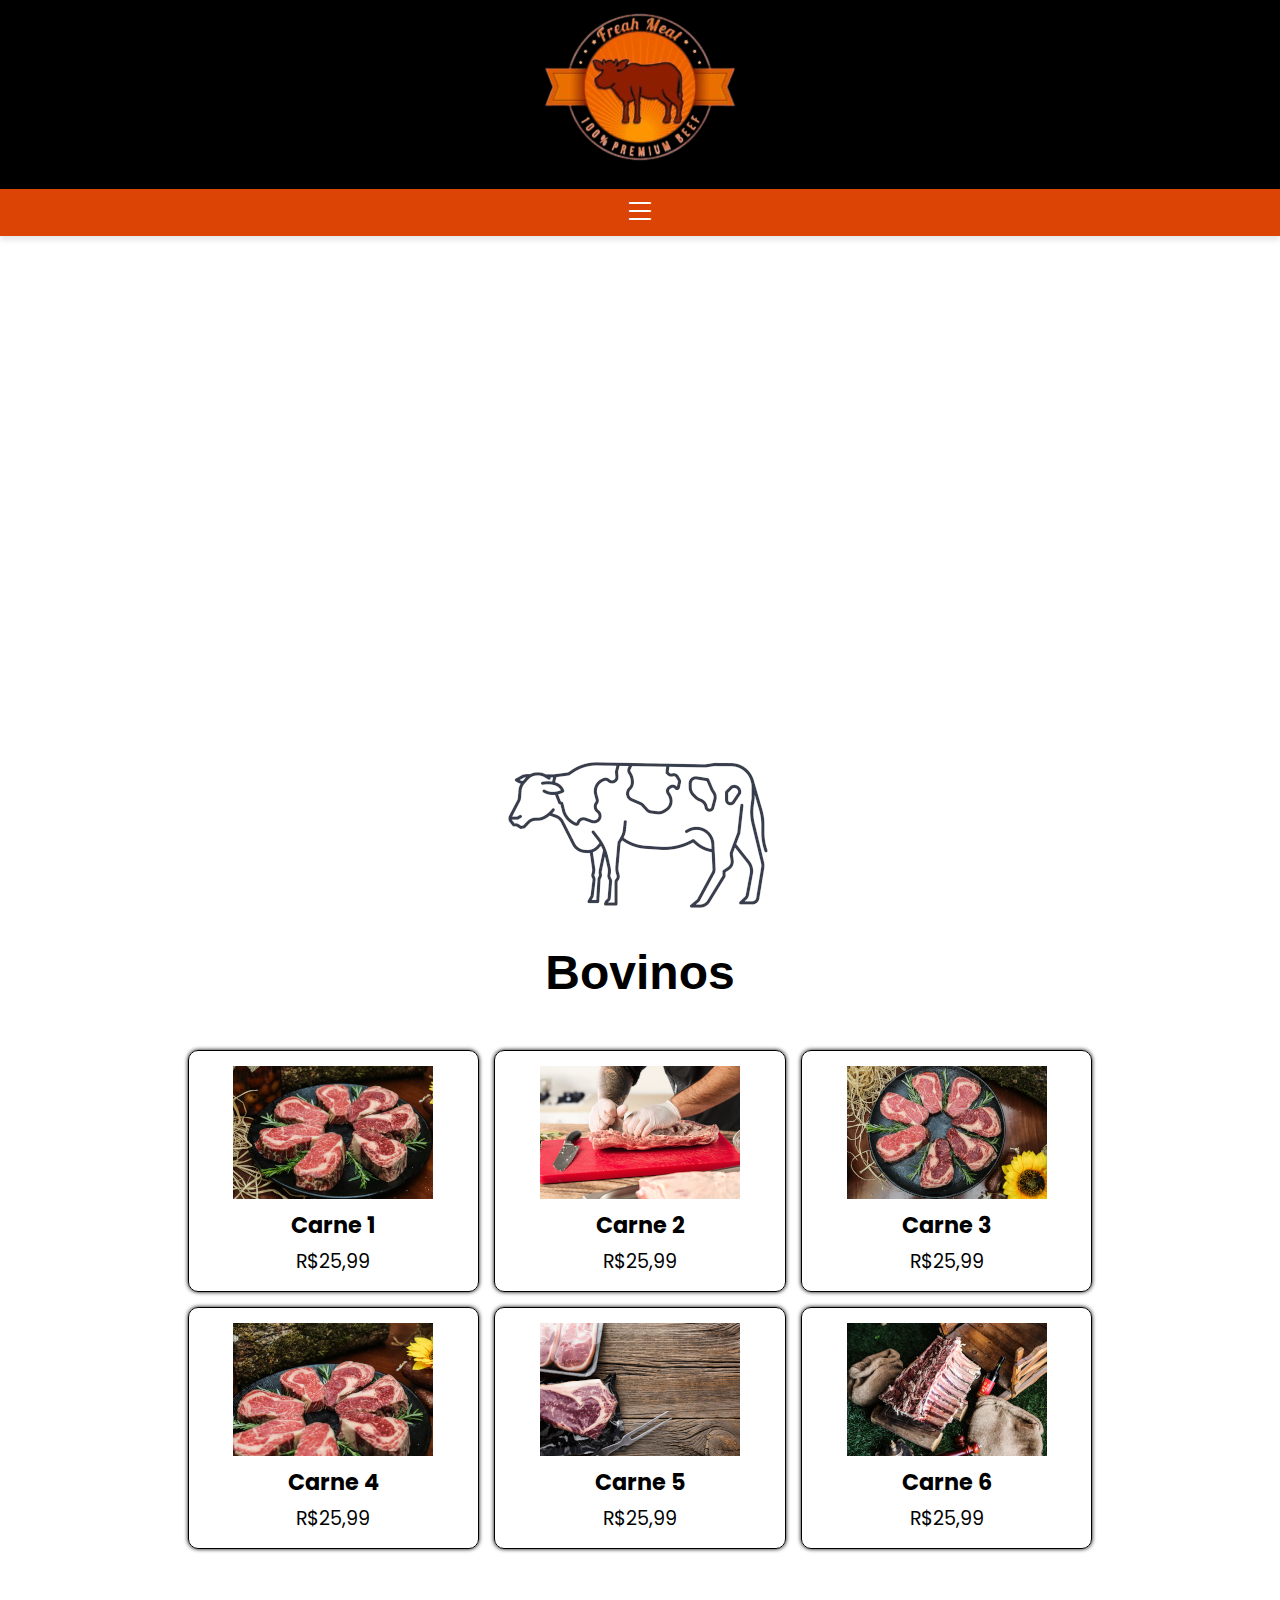
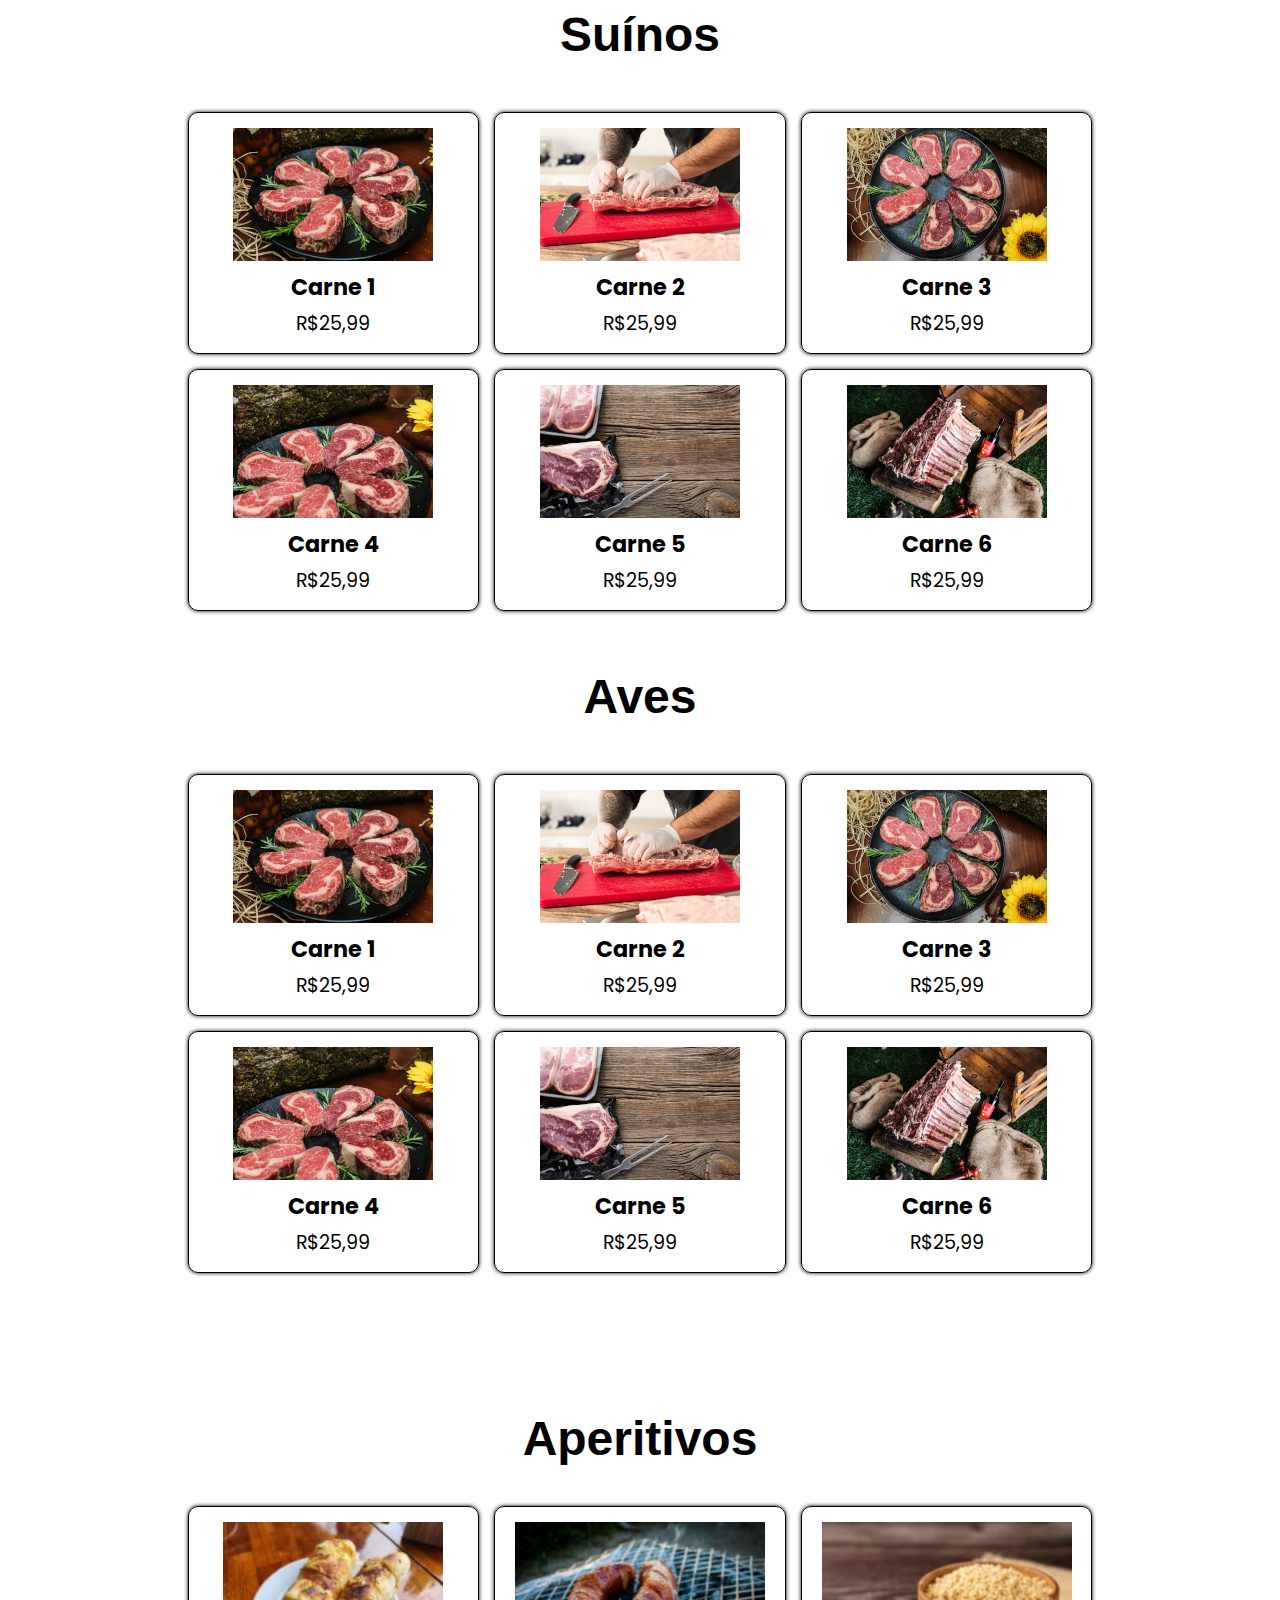
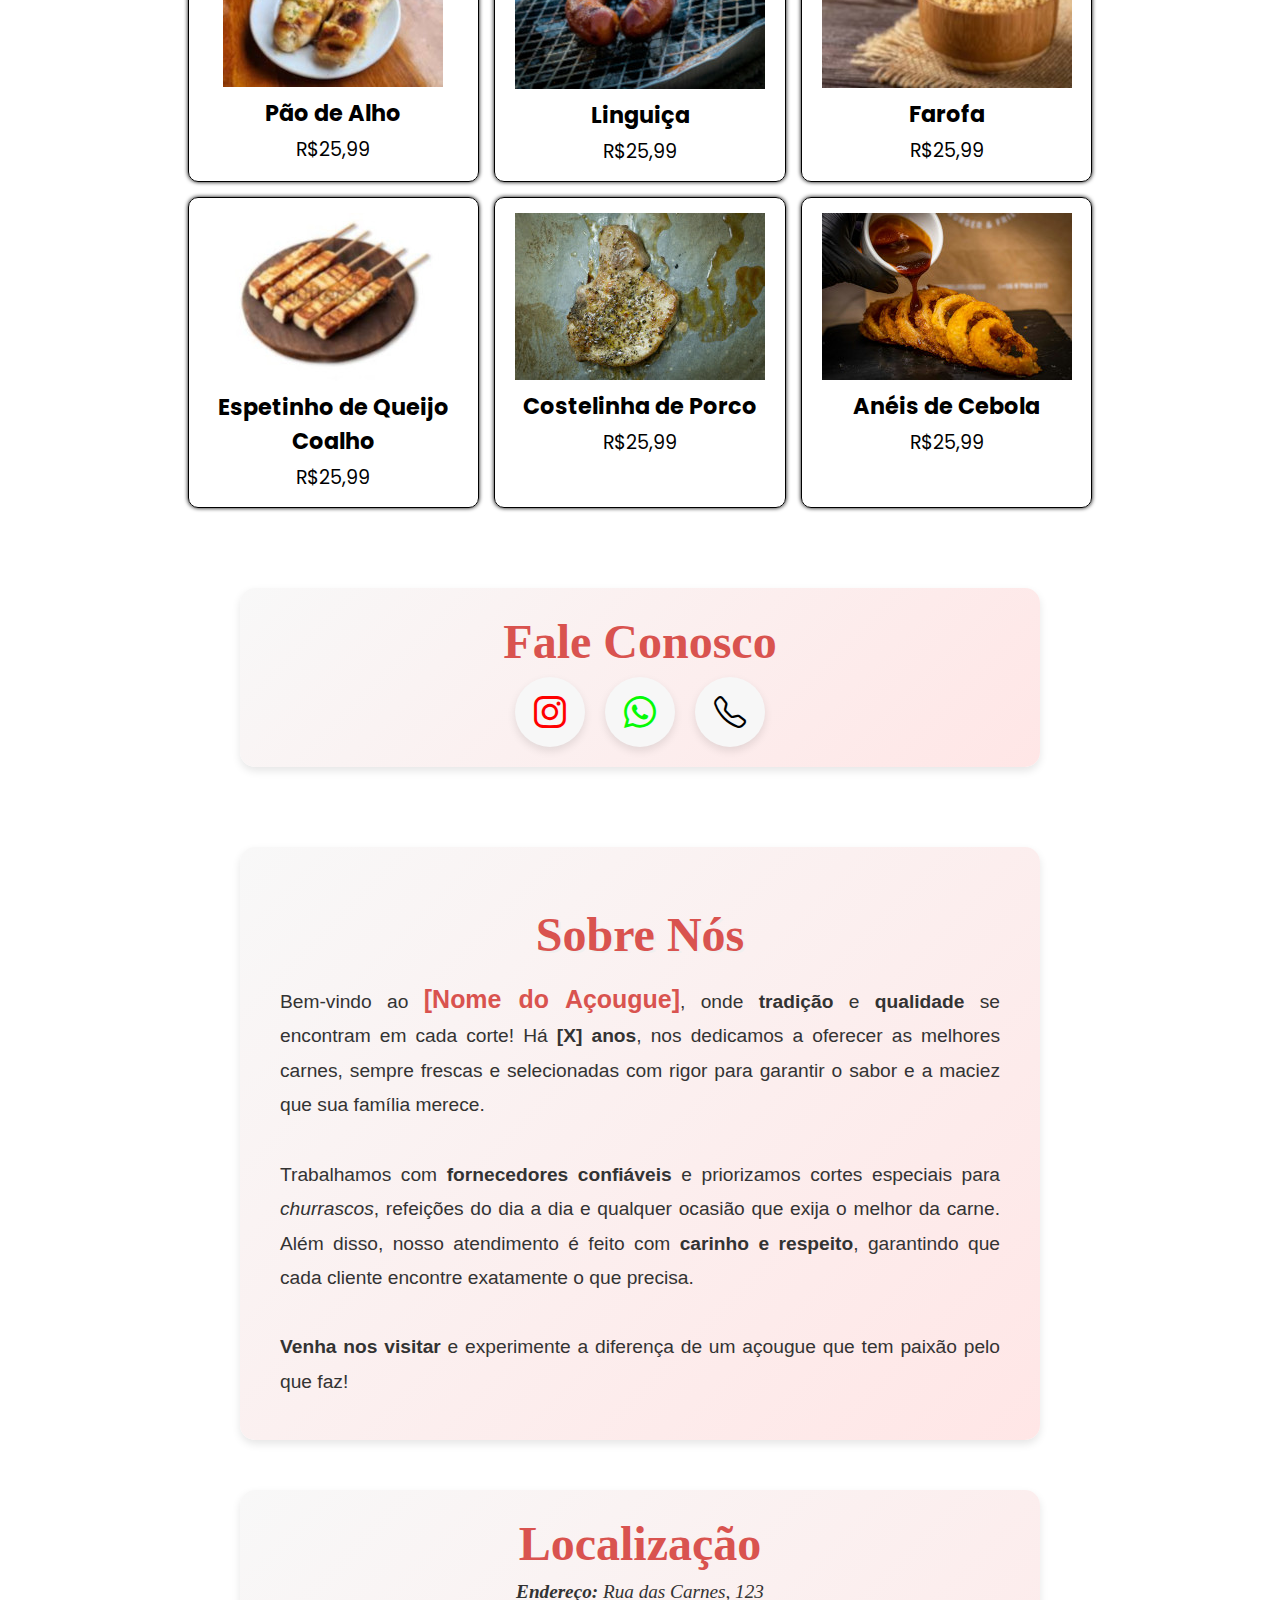
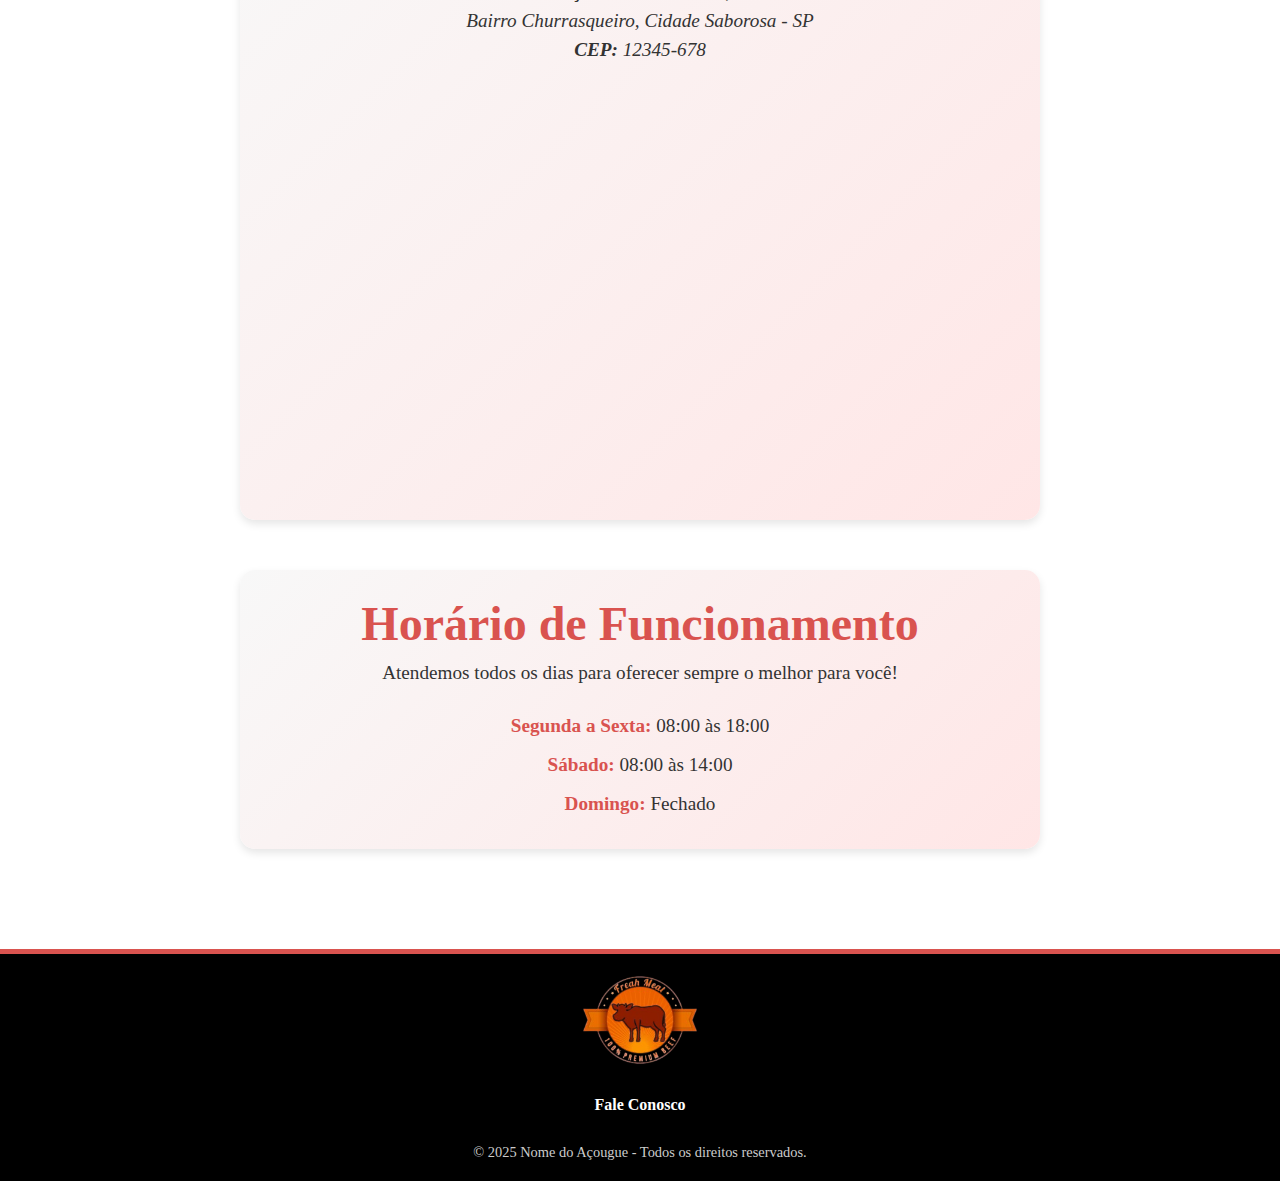
==== index.html @ ed22a114 "site feito" ====
<!DOCTYPE html>
<html lang="pt-br">
<head>
    <meta charset="UTF-8">
    <meta name="viewport" content="width=device-width, initial-scale=1.0">
    <title>Açougue</title>
    <link rel="stylesheet" href="pag-principal.css">
    <script src="script.js"></script>
    <link rel="stylesheet" href="https://cdn.jsdelivr.net/npm/bootstrap-icons@1.11.3/font/bootstrap-icons.min.css">
    <link rel="preconnect" href="https://fonts.googleapis.com">
    <link rel="preconnect" href="https://fonts.gstatic.com" crossorigin>
    <link href="https://fonts.googleapis.com/css2?family=Poppins:ital,wght@0,100;0,200;0,300;0,400;0,500;0,600;0,700;0,800;0,900;1,100;1,200;1,300;1,400;1,500;1,600;1,700;1,800;1,900&display=swap" rel="stylesheet">
    <link rel="shortcut icon" href="../favicon/favicon-32x32.png" type="image/x-icon">
</head>
<body>

    <header>
        <nav>
            <div class="parte-de-cima">
                <img src="img-logo/img-logo-p.png" alt="">
            </div>

            <div class="parte-de-baixo">
                <i id="botao-menu" class="bi bi-list" onclick="clicar()"></i>
            <menu id="itens">
                <ul>
                    <li><a href="#carnes">Carnes de Todos os Tipos</a></li>
                    <li><a href="#aperitivos">Aperitivos</a></li>
                    <li><a href="#contatos">Contatos</a></li>
                    <li><a href="#sobre-nos">Sobre Nós</a></li>
                    <li><a href="#loc">Localização</a></li>
                    <li><a href="#horario">Horário de Funcionamento</a></li>                    
                </ul>
            </menu>
            </div>
        </nav>
    </header>

    <section id="apresentacao"></section>

    <section id="carnes">

        <p>
            <img src="pag-principal/img-carne-bovina-removebg-preview.png" alt="">
            <h1>Bovinos</h1>
             
        </p>

        <main class="cards">

            <section class="card">
                <img src="pag-principal/img-carnes-bovinas/carne-1.jpg" alt="">
                <h3>Carne 1</h3>
                <span>R$25,99</span>
            </section>

            <section class="card">
                <img src="pag-principal/img-carnes-bovinas/carne-2.jpg" alt="">
                <h3> Carne 2</h3>
                <span>R$25,99</span>
            </section>

            <section class="card">
                <img src="pag-principal/img-carnes-bovinas/carne-3.jpg" alt="">
                <h3> Carne 3</h3>
                <span>R$25,99</span>
            </section>

            <section class="card">
                <img src="pag-principal/img-carnes-bovinas/carne-4.jpg" alt="">
                <h3> Carne 4</h3>
                <span>R$25,99</span>
            </section>

            <section class="card">
                <img src="pag-principal/img-carnes-bovinas/carne-5.jpg" alt="">
                <h3> Carne 5</h3>
                <span>R$25,99</span>
            </section>

            <section class="card">
                <img src="pag-principal/img-carnes-bovinas/carne-6.jpg" alt="">
                <h3> Carne 6</h3>
                <span>R$25,99</span>
            </section>

        </main>

        <p>
            <img src="img-carne-suina-removebg-preview.png" alt="">
            <h1>Suínos</h1>
        </p>

        <main class="cards">

            <section class="card">
                <img src="pag-principal/img-carnes-bovinas/carne-1.jpg" alt="">
                <h3>Carne 1</h3>
                <span>R$25,99</span>
            </section>

            <section class="card">
                <img src="pag-principal/img-carnes-bovinas/carne-2.jpg" alt="">
                <h3> Carne 2</h3>
                <span>R$25,99</span>
            </section>

            <section class="card">
                <img src="pag-principal/img-carnes-bovinas/carne-3.jpg" alt="">
                <h3> Carne 3</h3>
                <span>R$25,99</span>
            </section>

            <section class="card">
                <img src="pag-principal/img-carnes-bovinas/carne-4.jpg" alt="">
                <h3> Carne 4</h3>
                <span>R$25,99</span>
            </section>

            <section class="card">
                <img src="pag-principal/img-carnes-bovinas/carne-5.jpg" alt="">
                <h3> Carne 5</h3>
                <span>R$25,99</span>
            </section>

            <section class="card">
                <img src="pag-principal/img-carnes-bovinas/carne-6.jpg" alt="">
                <h3> Carne 6</h3>
                <span>R$25,99</span>
            </section>

        </main>

        <p>
            <img src="img-carnes-aves-removebg-preview.png" alt="">
            <h1>Aves</h1>
        </p>

        <main class="cards">

            <section class="card">
                <img src="pag-principal/img-carnes-bovinas/carne-1.jpg" alt="">
                <h3>Carne 1</h3>
                <span>R$25,99</span>
            </section>

            <section class="card">
                <img src="pag-principal/img-carnes-bovinas/carne-2.jpg" alt="">
                <h3> Carne 2</h3>
                <span>R$25,99</span>
            </section>

            <section class="card">
                <img src="pag-principal/img-carnes-bovinas/carne-3.jpg" alt="">
                <h3> Carne 3</h3>
                <span>R$25,99</span>
            </section>

            <section class="card">
                <img src="pag-principal/img-carnes-bovinas/carne-4.jpg" alt="">
                <h3> Carne 4</h3>
                <span>R$25,99</span>
            </section>

            <section class="card">
                <img src="pag-principal/img-carnes-bovinas/carne-5.jpg" alt="">
                <h3> Carne 5</h3>
                <span>R$25,99</span>
            </section>

            <section class="card">
                <img src="pag-principal/img-carnes-bovinas/carne-6.jpg" alt="">
                <h3> Carne 6</h3>
                <span>R$25,99</span>
            </section>

        </main>

    </section>

    <section id="aperitivos">

        <p>
            <img src="img-aperitivos/img-churrasqueira-removebg-preview.png" alt="">
            <h1>Aperitivos</h1>
             
        </p>

        <main class="cards">

            <section class="card">
                <img src="pag-principal/img-aperitivos/pao-de-alho.jpg" alt="">
                <h3>Pão de Alho</h3>
                <span>R$25,99</span>
            </section>

            <section class="card">
                <img src="pag-principal/img-aperitivos/linguica.jpg" alt="">
                <h3>Linguiça</h3>
                <span>R$25,99</span>
            </section>

            <section class="card">
                <img src="pag-principal/img-aperitivos/farofa.jpg" alt="">
                <h3>Farofa</h3>
                <span>R$25,99</span>
            </section>

            <section class="card">
                <img src="pag-principal/img-aperitivos/espetinho-queijo-coalho.jpg" alt="">
                <h3>Espetinho de Queijo Coalho</h3>
                <span>R$25,99</span>
            </section>

            <section class="card">
                <img src="pag-principal/img-aperitivos/costelinha.jpg" alt="">
                <h3>Costelinha de Porco</h3>
                <span>R$25,99</span>
            </section>

            <section class="card">
                <img src="pag-principal/img-aperitivos/aneis-cebola.jpg" alt="">
                <h3>Anéis de Cebola</h3>
                <span>R$25,99</span>
            </section>

        </main>

    </section>

    <section id="contatos">

        <h1>Fale Conosco</h1>

        <ul>

            <a href="https://www.instagram.com/lippi.tech/" target="_blank" rel="external">
                <li style="color: red;">
                    <span class="icone"><i class="bi bi-instagram"></i></span>
                </li>
            </a>

            <a href="https://wa.me/5511948266529" target="_blank" rel="external">
                <li style="color: rgb(5, 250, 5);">
                   <span class="icone"><i class="bi bi-whatsapp"></i></span>
                </li>
            </a>

            <a href="tel:+5511948266529">
                <li style="color: black;">
                   <span class="icone"><i class="bi bi-telephone"></i></span>
                </li>
            </a>
        </ul>
    </section>

    <section id="sobre-nos">

        <h1>Sobre Nós</h1>
        <p>
            Bem-vindo ao <span class="destaque">[Nome do Açougue]</span>, onde <strong>tradição</strong> e <strong>qualidade</strong> se encontram em cada corte! Há <strong>[X] anos</strong>, nos dedicamos a oferecer as melhores carnes, sempre frescas e selecionadas com rigor para garantir o sabor e a maciez que sua família merece. <br><br>
    
            Trabalhamos com <strong>fornecedores confiáveis</strong> e priorizamos cortes especiais para <em>churrascos</em>, refeições do dia a dia e qualquer ocasião que exija o melhor da carne. Além disso, nosso atendimento é feito com <strong>carinho e respeito</strong>, garantindo que cada cliente encontre exatamente o que precisa. <br><br>
            
            <strong>Venha nos visitar</strong> e experimente a diferença de um açougue que tem paixão pelo que faz!
        </p>

    </section>

    <section id="loc">
        <h1>Localização</h1>
    <address>
        <strong>Endereço:</strong> Rua das Carnes, 123<br>
        Bairro Churrasqueiro, Cidade Saborosa - SP<br>
        <strong>CEP:</strong> 12345-678
    </address>
    <iframe 
        src="https://www.google.com/maps/embed?pb=!1m18!1m12!1m3!1d3153.8354345094993!2d-122.42155512381767!3d37.77854331531856!2m3!1f0!2f0!3f0!3m2!1i1024!2i768!4f13.1!3m3!1m2!1s0x80858064ef0e7d7b%3A0x3a0d31729f8d5cd0!2sExample+Location!5e0!3m2!1sen!2sbr!4v1618883942332!5m2!1sen!2sbr" 
        width="600" 
        height="450" 
        style="border:0;" 
        allowfullscreen="" 
        loading="lazy">
    </iframe>
    </section>

    <section id="horario">
            <h1>Horário de Funcionamento</h1>
            <p>Atendemos todos os dias para oferecer sempre o melhor para você!</p>
            <ul>
                <li><strong>Segunda a Sexta:</strong> 08:00 às 18:00</li>
                <li><strong>Sábado:</strong> 08:00 às 14:00</li>
                <li><strong>Domingo:</strong> Fechado</li>
            </ul>
    </section> 

    <footer id="footer">
        <div class="footer-container">
            <img src="img-logo/img-logo-p.png" alt="Logo do Açougue" class="footer-logo">
            <ul class="footer-menu">
                <li><a href="https://wa.me/5511948266529" target="_blank" rel="external">Fale Conosco</a></li>
            </ul>
            <p>&copy; 2025 Nome do Açougue - Todos os direitos reservados.</p>
        </div>
    </footer>


</body>
</html>
---- pag-principal.css ----
@charset "UTF-8";

* {
    margin: 0px;
    padding: 0px;
    box-sizing: border-box;
}

html {
    scroll-behavior: smooth;
    scroll-padding-top: 40px;
}

header {
    background-color: black;
    box-shadow: 0 4px 6px rgba(0, 0, 0, 0.1);
}

header > nav > .parte-de-cima {
    display: flex;
}

header img {
    margin: 0 auto;
    padding: 10px;
}

#botao-menu {
    margin-top: 15px;
    padding: 5px;
    font-size: 2em;
    background-color: #DC4405;
    color: white;
    display: block;
    text-align: center;
    cursor: pointer;
    transition: background-color 0.3s ease-in-out;
}

#botao-menu:hover {
    background-color: rgb(88, 88, 88);
}

menu {
    opacity: 0;
    max-height: 0;
    overflow: hidden;
    transition: opacity 0.5s ease, max-height 0.5s ease;
}

menu.active {
    opacity: 1;
    max-height: 500px;
}

menu > ul {
    list-style-type: none;
}

menu > ul > li {
    display: block;
    padding: 10px;
    text-align: center;
    text-decoration: none;
    font-weight: bolder;
    font-family: Arial, Helvetica, sans-serif;
    font-size: 1.4em;
    background-color: #F0ECEB;
    border-top: 2px solid rgb(98, 97, 97);
    transition: transform 0.3s ease-in-out;
}

menu > ul > li > a {
    text-decoration: none;
    color: #383B49;
}

menu > ul > li:hover {
    color: red;
    transform: scale(1.1);
}

#apresentacao {
    width: 100%;
    height: 300px;
    background-position: top center;
    background-repeat: no-repeat;
    background-size: cover;
    background-attachment: fixed;
}

#apresentacao:nth-of-type(1) {
    background-image: url(pag-principal/img-apresentacao.jpg);
    height: 500px;
}

#carnes {
    display: grid;
}

#carnes p {
    margin: 20px auto;
}

#carnes h1 {
    text-align: center;
    font-size: 3em;
    font-family: Georgia, sans-serif;
    margin-bottom: 10px;
}

main.cards {
    display: flex;
    flex-wrap: wrap;
    justify-content: center;
    gap: 15px; /* Espaçamento entre os cards */
}

main.cards > .card {
    border: 1px solid black;
    padding: 15px;
    border-radius: 10px;
    box-shadow: 0px 0px 4px black;
    flex-direction: column;
    text-align: center;
    width: 100%; /* Padrão: Um abaixo do outro */
    max-width: 300px; /* Define um tamanho máximo para os cards */
}

main.cards > .card > h3 {
    font-size: 1.4em;
    margin: 5px 0px;
    font-family: "Poppins", sans-serif;
}

main.cards > .card > span {
    font-size: 1.2em;
    font-family: "Poppins", sans-serif;
}

#aperitivos {
    display: grid;
    margin-top: 80px;
}

#aperitivos p {
    margin: 20px auto;
    
}

#aperitivos h1 {
    text-align: center;
    font-size: 3em;
    font-family: Georgia, sans-serif;
}

#contatos {
    display: grid;
    margin: 80px auto;
    padding: 20px;
    max-width: 800px;
    background: linear-gradient(135deg, #f8f8f8, #ffe6e6);
    border-radius: 15px;
    box-shadow: 0 4px 8px rgba(0, 0, 0, 0.1);
    font-family: Georgia, serif;
    line-height: 1.8em;
}

#contatos > h1 {
    text-align: center;
    font-size: 3em;
    margin-top: 20px;
    margin-bottom: 20px;
    color: #d9534f; /* Cor do título */
}

#contatos > ul {
    list-style: none;
    padding: 0;
    display: flex;
    justify-content: center;
    gap: 20px;
}

#contatos > ul > a {
    text-decoration: none;
}

#contatos > ul > a > li {
    display: flex;
    align-items: center;
    justify-content: center;
    width: 70px;
    height: 70px;
    background-color: #f7f7f7;
    border-radius: 50%;
    box-shadow: 0 4px 8px rgba(0, 0, 0, 0.1);
    transition: transform 0.3s, background-color 0.3s;
}

#contatos > ul > a > li:hover {
    transform: scale(1.1); /* Aumenta ao passar o mouse */
    background-color: #eee; /* Cor de destaque */
}

#contatos > ul > a > li > .icone {
    font-size: 2em;
    color: inherit; /* Herdar a cor do <li> */
}

#sobre-nos {
    display: grid;
    background: linear-gradient(135deg, #f8f8f8, #ffe6e6);
    padding: 40px;
    border-radius: 15px;
    box-shadow: 0 4px 8px rgba(0, 0, 0, 0.1);
    max-width: 800px;
    margin: 50px auto;
    font-family: Arial, sans-serif;
}

#sobre-nos > h1 {
    text-align: center;
    font-size: 3em;
    font-family: Georgia, serif;
    margin-top: 20px;
    margin-bottom: 20px;
    color: #d9534f;
    text-shadow: 2px 2px #f0f0f0;
}

#sobre-nos > p {
    font-size: 1.2em;
    line-height: 1.8em;
    text-align: justify;
    color: #333;
}

.destaque {
    color: #d9534f;
    font-weight: bold;
    font-size: 1.3em;
}

#loc {
    display: grid;
    margin: 50px auto;
    padding: 20px;
    max-width: 800px;
    background: linear-gradient(135deg, #f8f8f8, #ffe6e6);
    border-radius: 15px;
    box-shadow: 0 4px 8px rgba(0, 0, 0, 0.1);
    font-family: Georgia, serif;
    line-height: 1.8em;
}

#loc > h1 {
    text-align: center;
    font-size: 3em;
    margin-top: 20px;
    margin-bottom: 20px;
    color: #d9534f; /* Mesma cor do título em Sobre Nós */
}

#loc > p, #loc > address {
    text-align: center;
    font-size: 1.2em;
    color: #333;
    margin-bottom: 15px;
}

#loc iframe {
    border-radius: 10px;
    margin-top: 20px;
    width: 100%;
    height: 400px;
    border: none;
}

#horario {
    display: grid;
    margin: 50px auto;
    padding: 20px;
    max-width: 800px;
    background: linear-gradient(135deg, #f8f8f8, #ffe6e6);
    border-radius: 15px;
    box-shadow: 0 4px 8px rgba(0, 0, 0, 0.1);
    font-family: Georgia, serif;
    line-height: 1.8em;
}

#horario > h1 {
    text-align: center;
    font-size: 3em;
    margin-top: 20px;
    margin-bottom: 20px;
    color: #d9534f; /* Mesma cor do título em Sobre Nós */
}

#horario > p {
    text-align: center;
    font-size: 1.2em;
    color: #333;
    margin-bottom: 15px;
}

#horario > ul {
    list-style: none;
    padding: 0;
    font-size: 1.2em;
    color: #333;
    text-align: center;
}

#horario > ul > li {
    margin: 10px 0;
}

#horario > ul > li strong {
    color: #d9534f; /* Destaque para os dias */
}

#footer {
    background-color: #000; /* Fundo preto */
    color: #fff; /* Texto branco */
    padding: 20px 0;
    text-align: center;
    border-top: 5px solid #d9534f; /* Barra superior vermelha */
    width: 100%; /* Ocupa toda a largura da tela */
    position: relative;
    bottom: 0;
    margin-top: 100px;
}

.footer-container {
    max-width: 1200px; /* Limita o conteúdo no centro */
    margin: 0 auto;
    display: flex;
    flex-direction: column;
    align-items: center;
    gap: 20px;
    padding: 0 15px; /* Espaçamento lateral para telas menores */
}

.footer-logo {
    width: 120px; /* Tamanho da logo */
    height: auto;
    margin-bottom: 10px;
}

.footer-menu {
    list-style: none;
    padding: 0;
    display: flex;
    gap: 20px;
    flex-wrap: wrap; /* Permite quebrar para a próxima linha em telas pequenas */
    justify-content: center; /* Centraliza o menu */
}

.footer-menu li {
    display: inline;
}

.footer-menu a {
    color: #fff; /* Texto branco */
    text-decoration: none;
    font-size: 1em;
    font-weight: bold;
    transition: color 0.3s;
}

.footer-menu a:hover {
    color: #d9534f; /* Texto vermelho ao passar o mouse */
}

#footer p {
    font-size: 0.9em;
    color: #ccc; /* Texto cinza claro */
    margin-top: 10px;
}

/* Responsividade para telas menores */
@media (max-width: 768px) {
    .footer-logo {
        width: 100px; /* Reduz o tamanho da logo */
    }

    .footer-menu {
        gap: 15px; /* Menor espaço entre itens */
    }

    .footer-menu a {
        font-size: 0.9em; /* Texto um pouco menor */
    }
}



@media (min-width: 768px) and (max-width: 1024px) {
    main.cards > .card {
        width: calc(50% - 15px); /* 2 por linha */
    }
}

/* Para notebooks e TVs (acima de 1024px) */
@media (min-width: 1025px) {
    main.cards {
        max-width: 920px; /* Limita o tamanho total do contêiner */
        margin: 0 auto; /* Centraliza os cards na tela */
    }

    main.cards > .card {
        width: calc(33.33% - 15px); /* 3 por linha */
    }
}
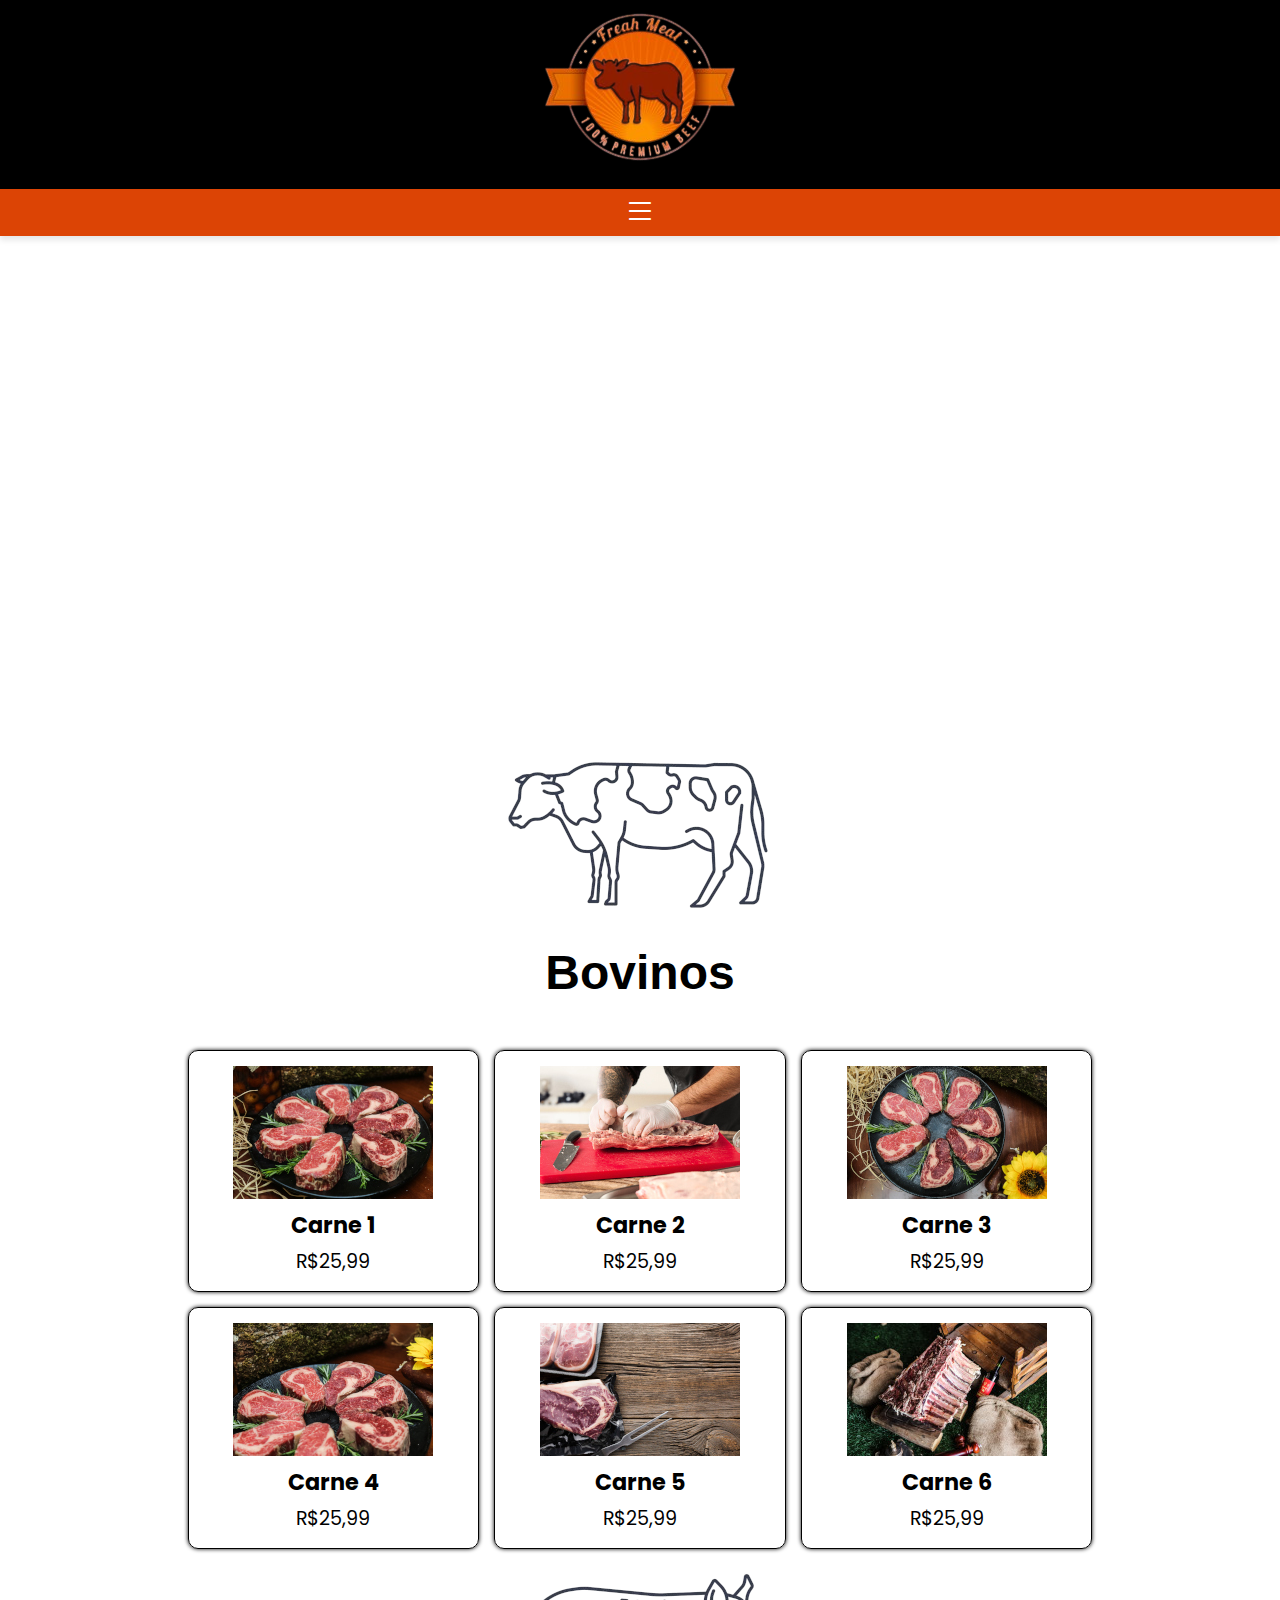
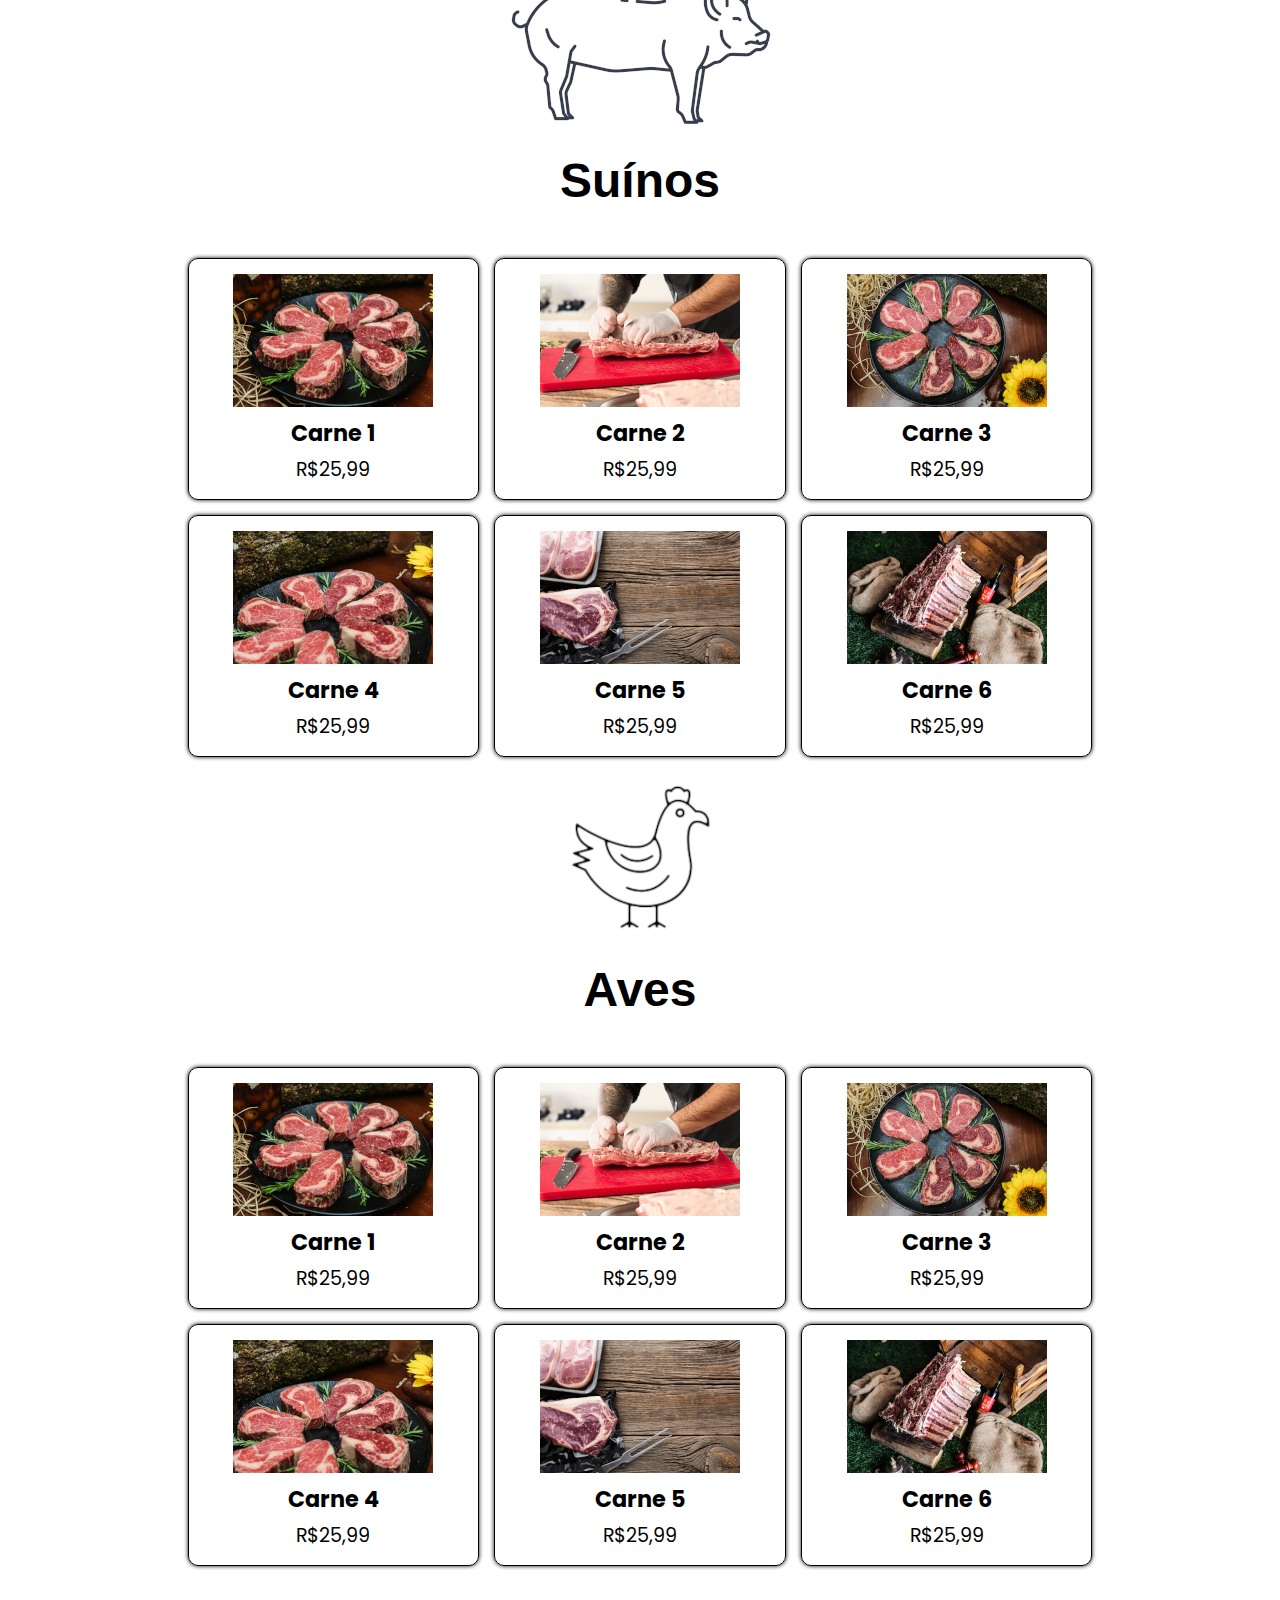
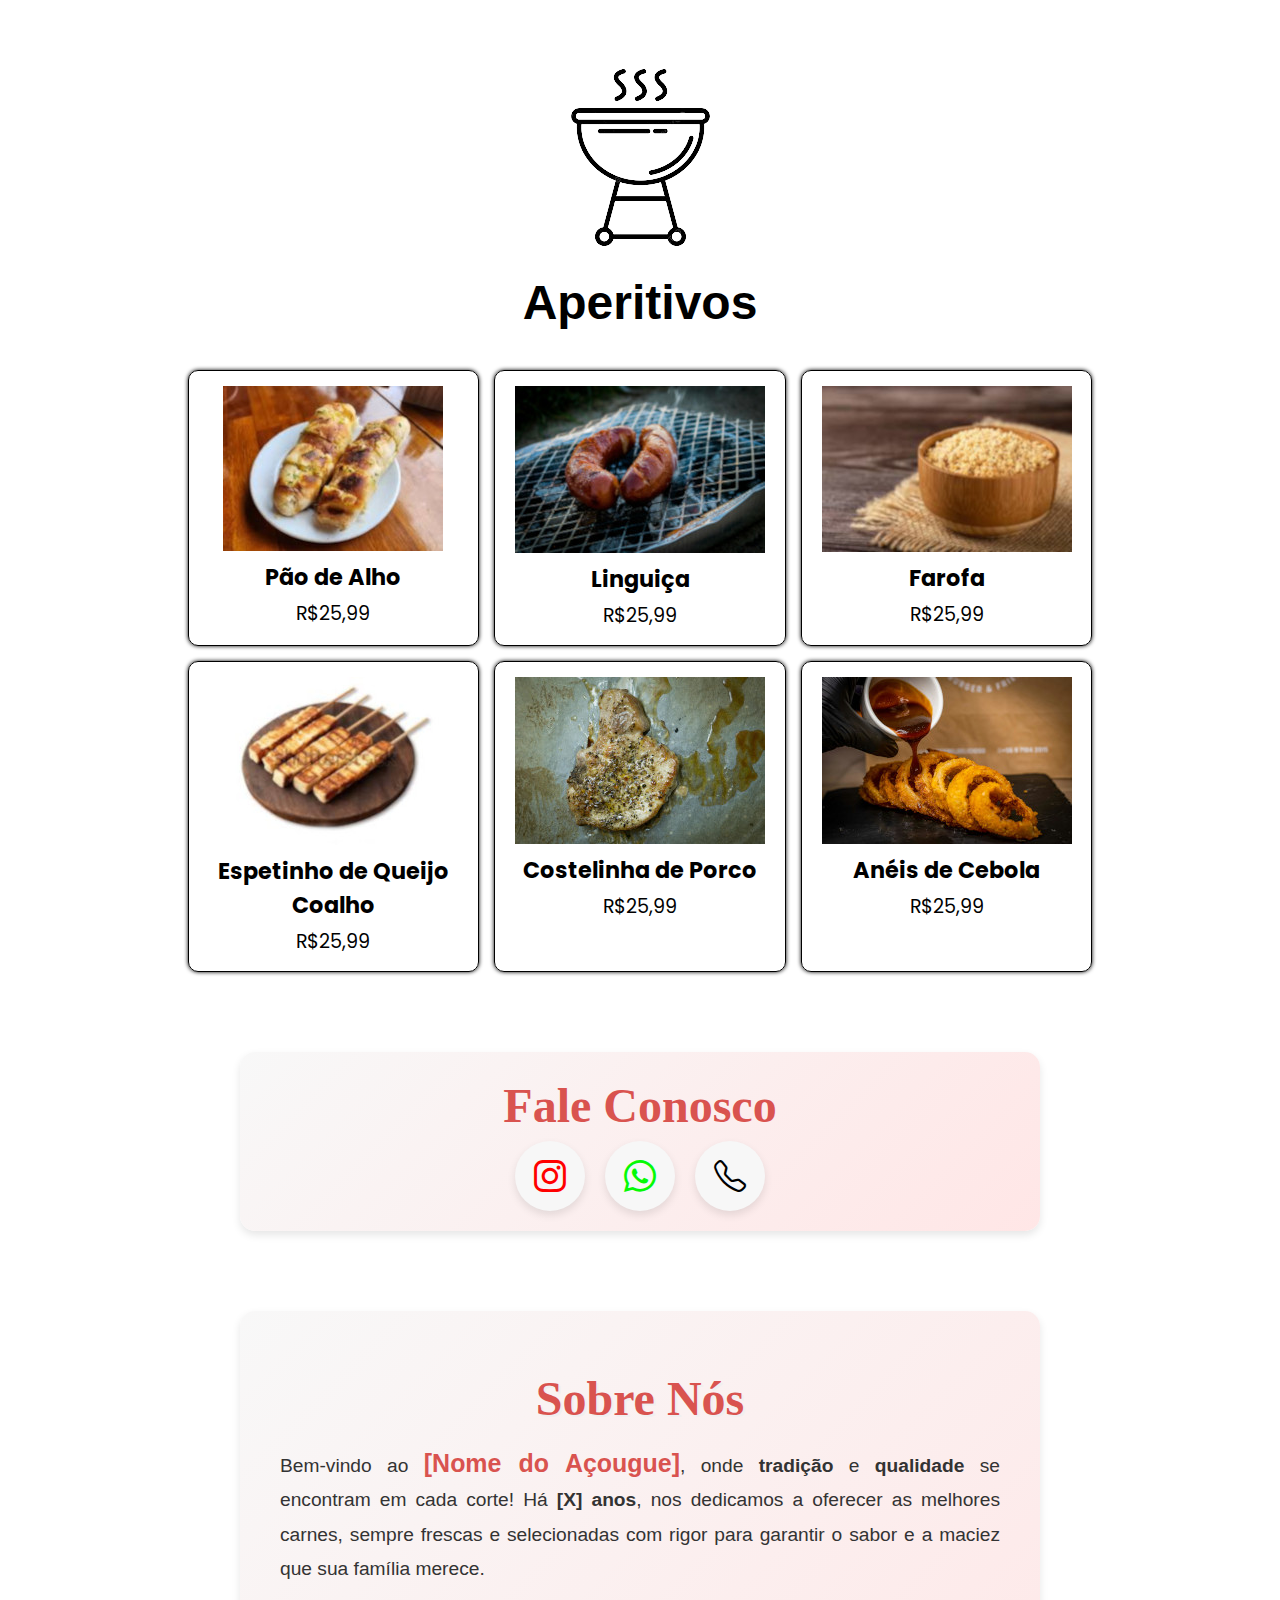
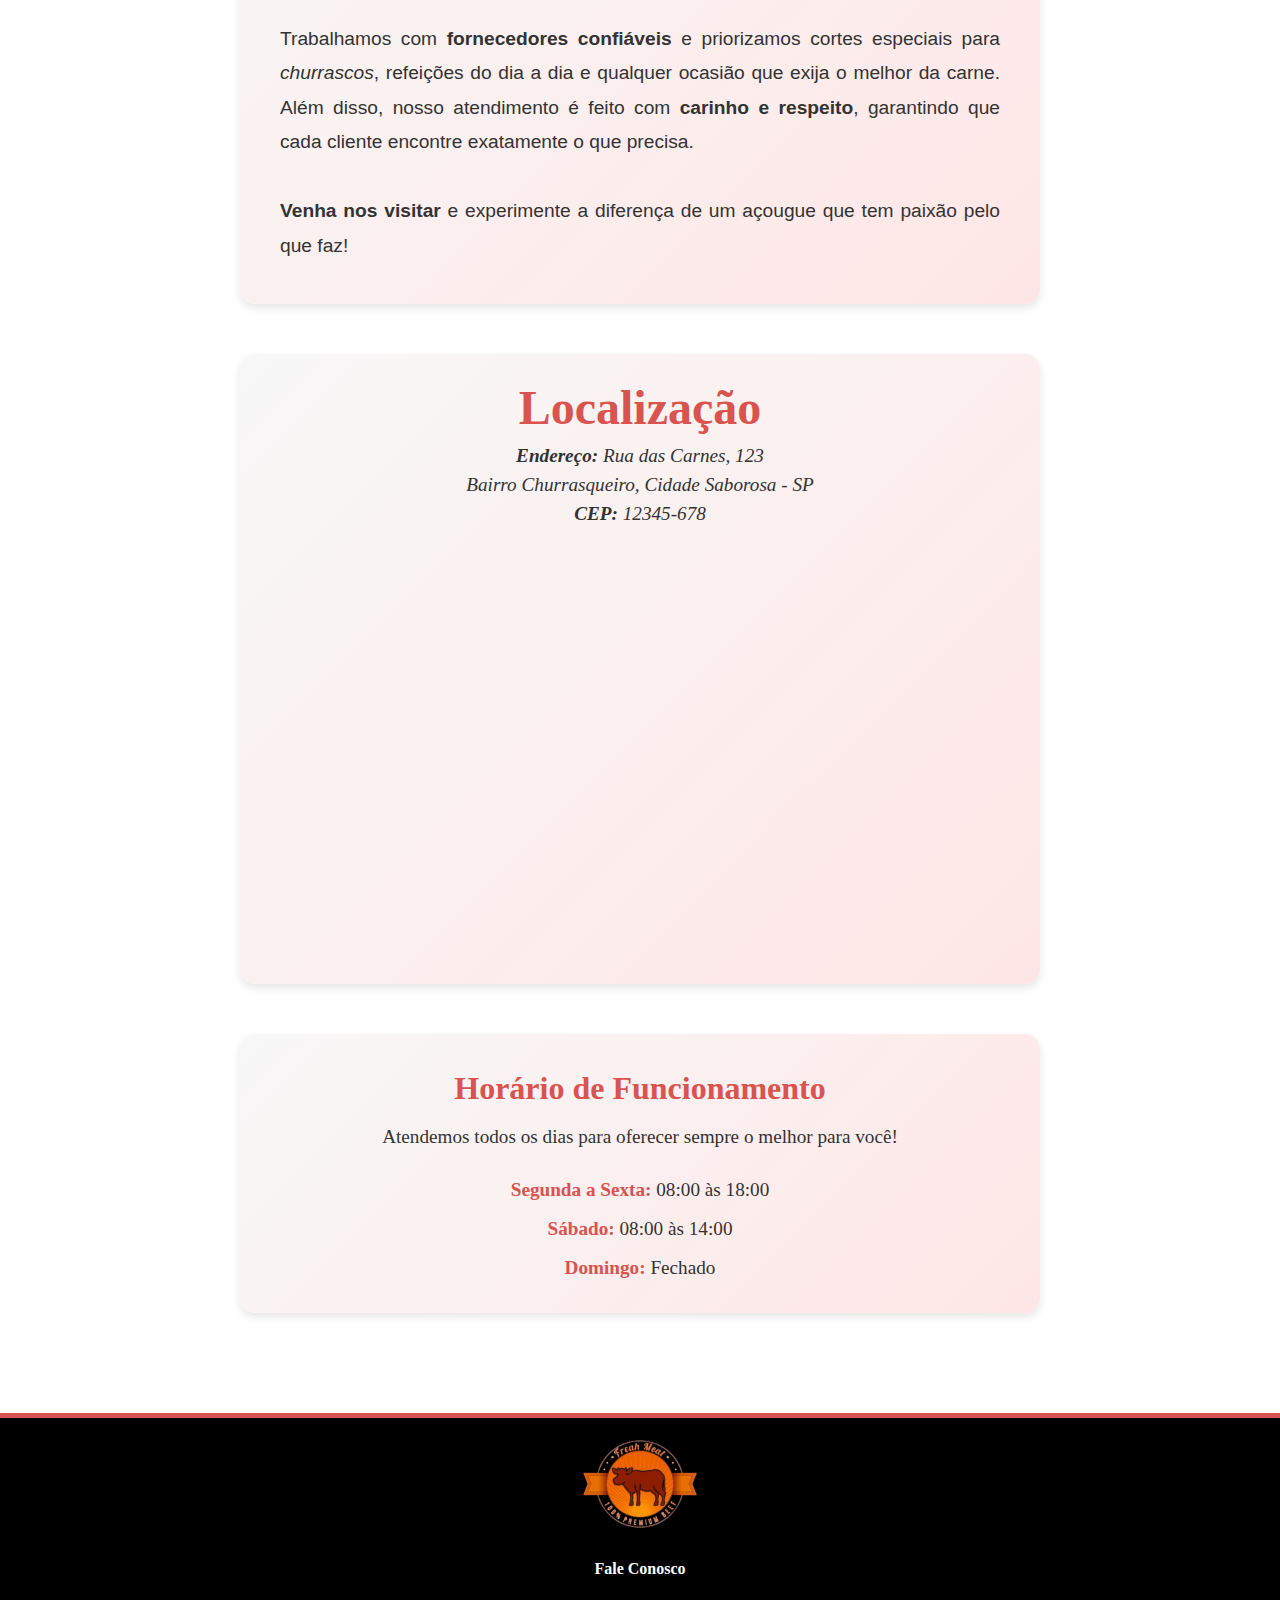
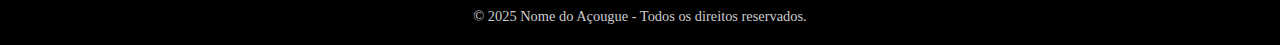
==== commit d4368455: "Update index.html" ====
--- a/index.html
+++ b/index.html
@@ -10,7 +10,7 @@
     <link rel="preconnect" href="https://fonts.googleapis.com">
     <link rel="preconnect" href="https://fonts.gstatic.com" crossorigin>
     <link href="https://fonts.googleapis.com/css2?family=Poppins:ital,wght@0,100;0,200;0,300;0,400;0,500;0,600;0,700;0,800;0,900;1,100;1,200;1,300;1,400;1,500;1,600;1,700;1,800;1,900&display=swap" rel="stylesheet">
-    <link rel="shortcut icon" href="../favicon/favicon-32x32.png" type="image/x-icon">
+    <link rel="shortcut icon" href="favicon/favicon-32x32.png" type="image/x-icon">
 </head>
 <body>
 
@@ -87,7 +87,7 @@
         </main>
 
         <p>
-            <img src="img-carne-suina-removebg-preview.png" alt="">
+            <img src="pag-principal/img-carne-suina-removebg-preview.png" alt="">
             <h1>Suínos</h1>
         </p>
 
@@ -132,7 +132,7 @@
         </main>
 
         <p>
-            <img src="img-carnes-aves-removebg-preview.png" alt="">
+            <img src="pag-principal/img-carnes-aves-removebg-preview.png" alt="">
             <h1>Aves</h1>
         </p>
 
@@ -181,7 +181,7 @@
     <section id="aperitivos">
 
         <p>
-            <img src="img-aperitivos/img-churrasqueira-removebg-preview.png" alt="">
+            <img src="pag-principal/img-aperitivos/img-churrasqueira-removebg-preview.png" alt="">
             <h1>Aperitivos</h1>
              
         </p>
--- a/pag-principal.css
+++ b/pag-principal.css
@@ -81,17 +81,19 @@
 }
 
 #apresentacao {
-    width: 100%;
-    height: 300px;
+    background-image: url(pag-principal/img-apresentacao.jpg);
+    height: 500px;
     background-position: top center;
-    background-repeat: no-repeat;
     background-size: cover;
     background-attachment: fixed;
 }
 
-#apresentacao:nth-of-type(1) {
-    background-image: url(pag-principal/img-apresentacao.jpg);
-    height: 500px;
+@supports (-webkit-touch-callout: none) {
+    #apresentacao {
+        background-position: top center;
+        background-size: cover;
+        background-attachment: scroll;
+    }
 }
 
 #carnes {
@@ -291,7 +293,7 @@
 
 #horario > h1 {
     text-align: center;
-    font-size: 3em;
+    font-size: 2em;
     margin-top: 20px;
     margin-bottom: 20px;
     color: #d9534f; /* Mesma cor do título em Sobre Nós */
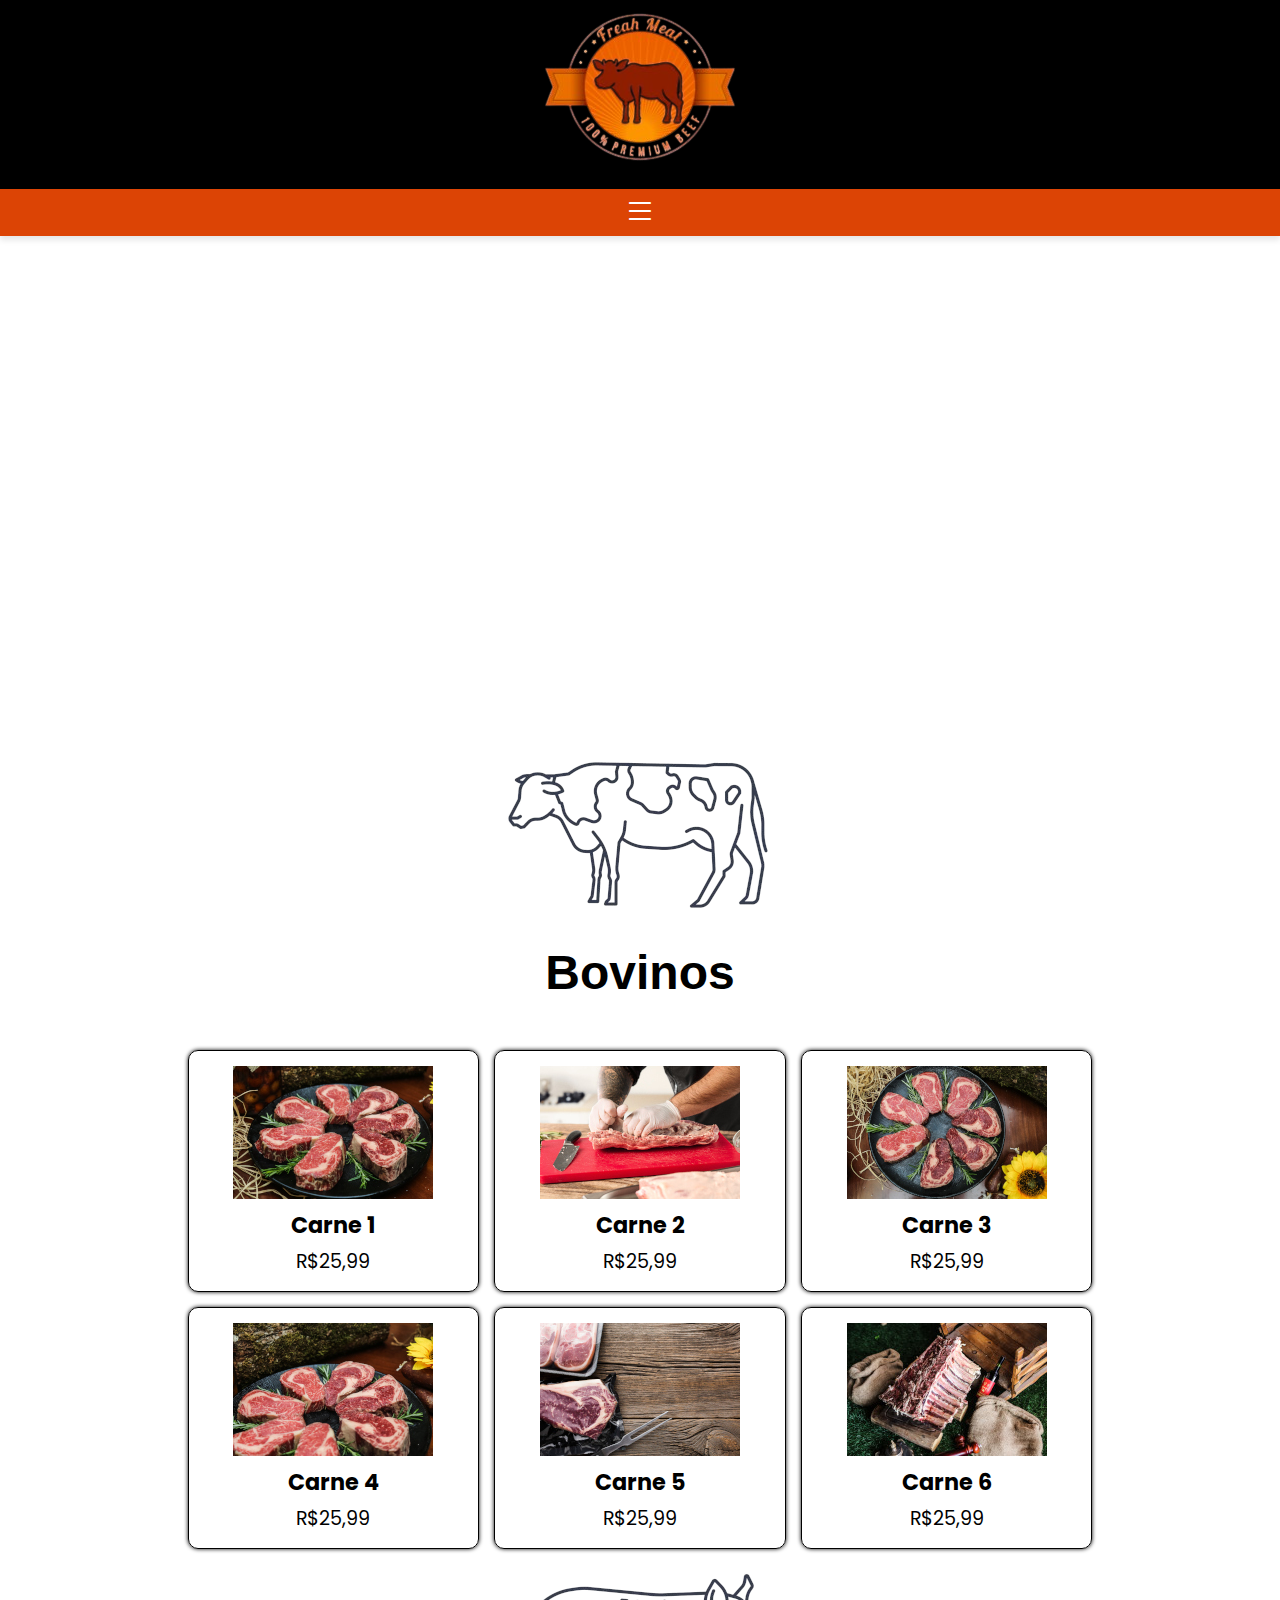
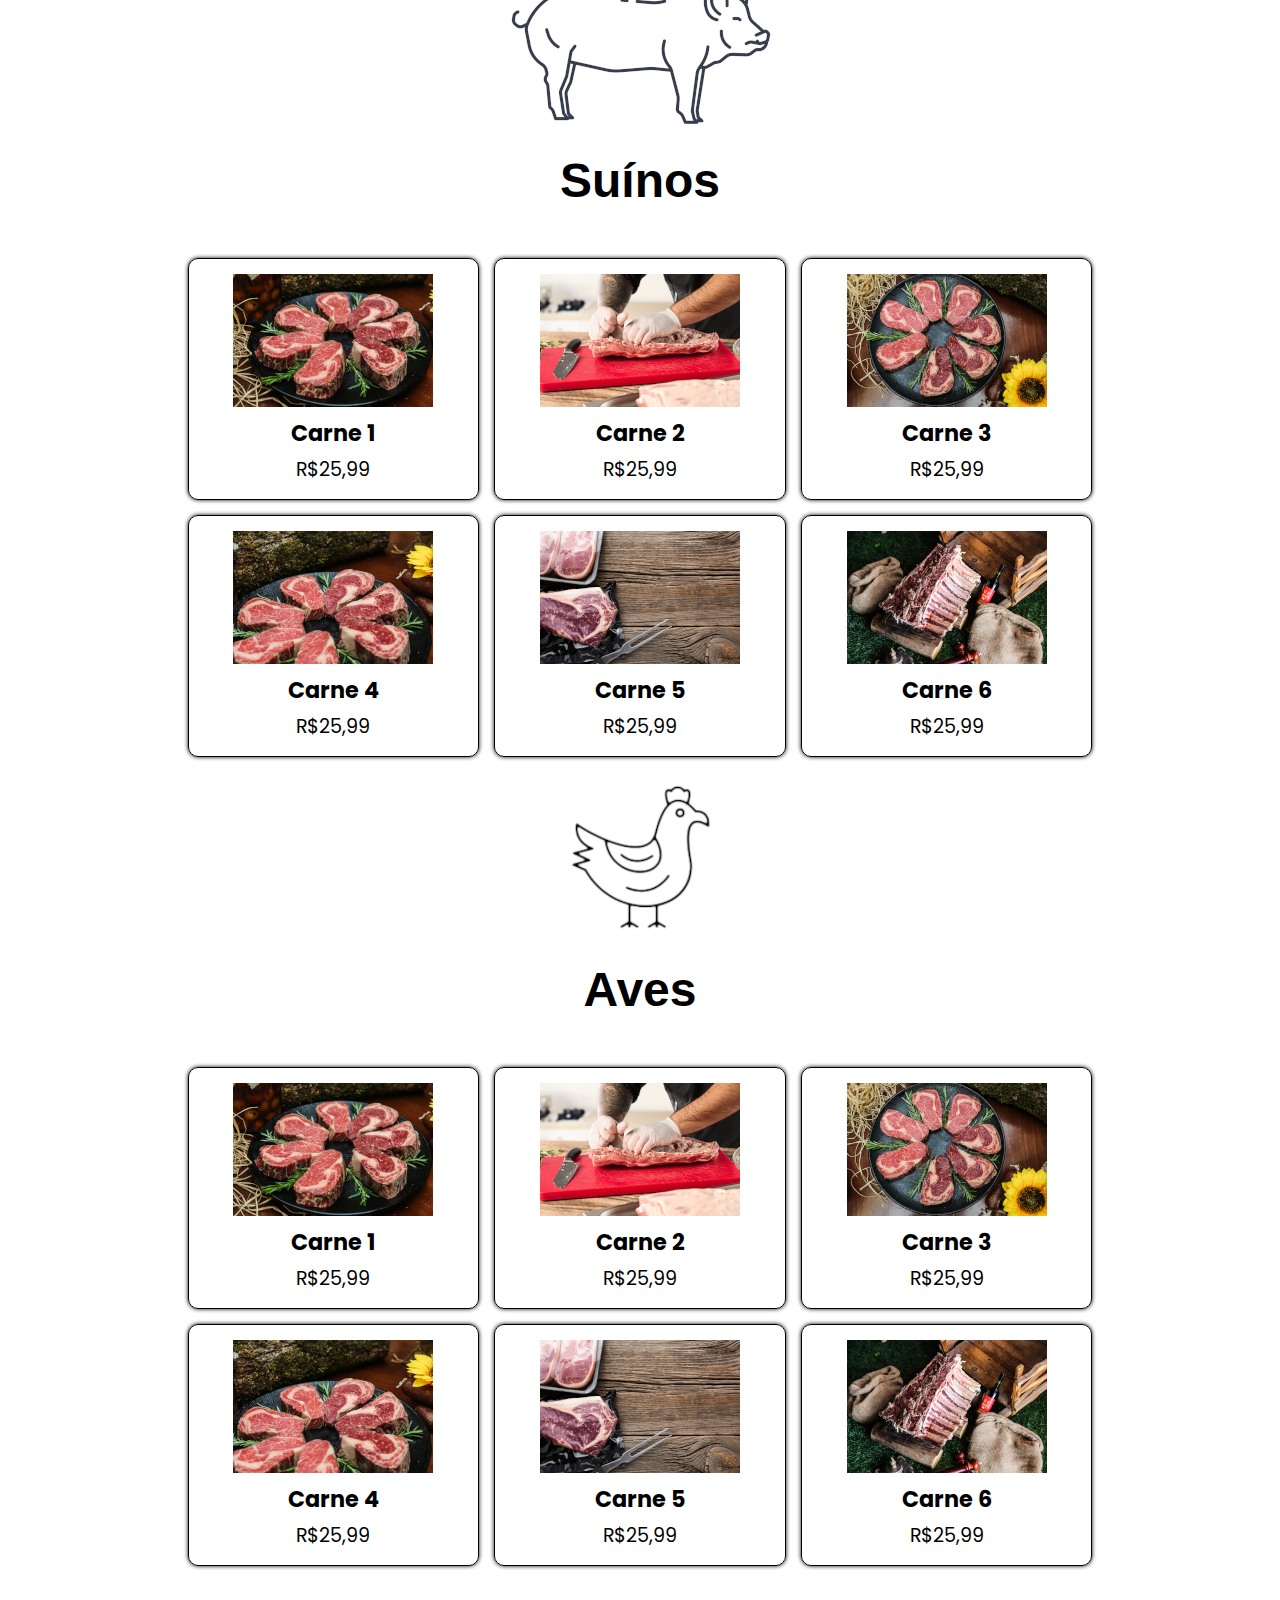
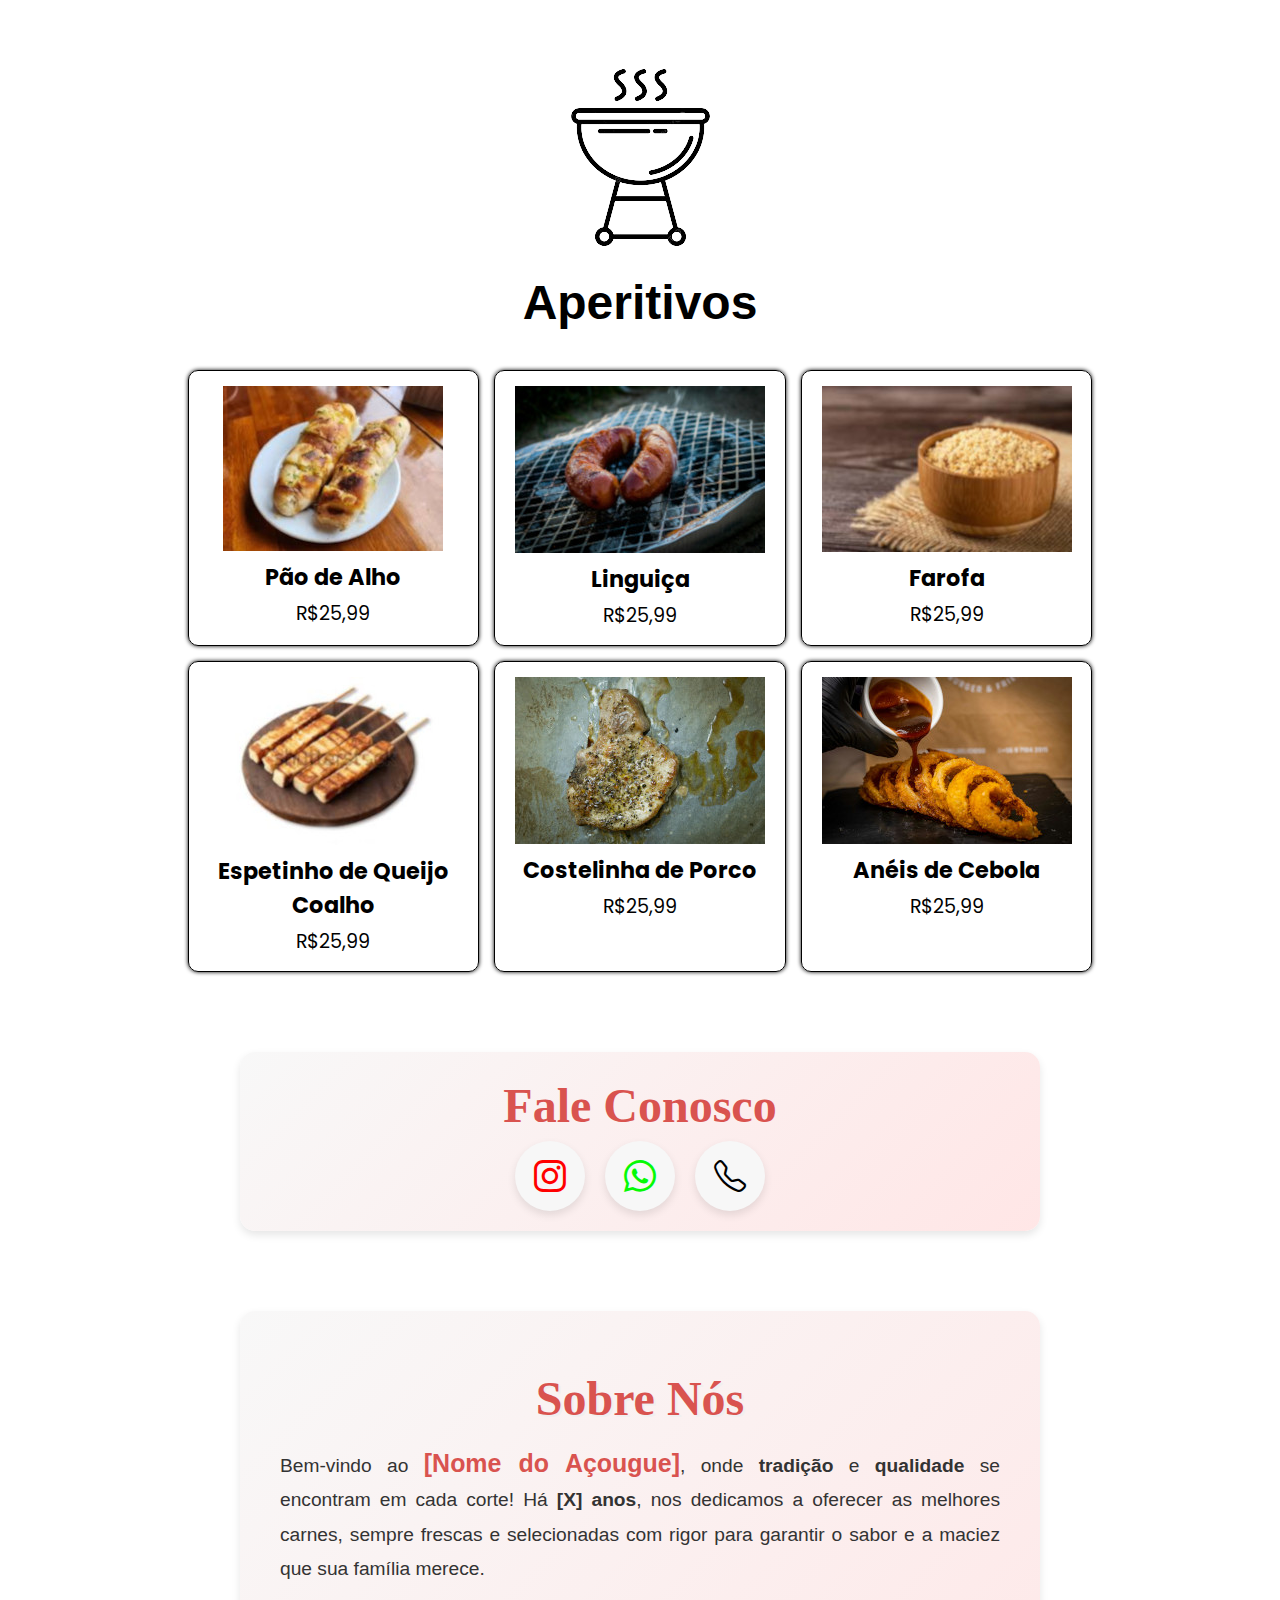
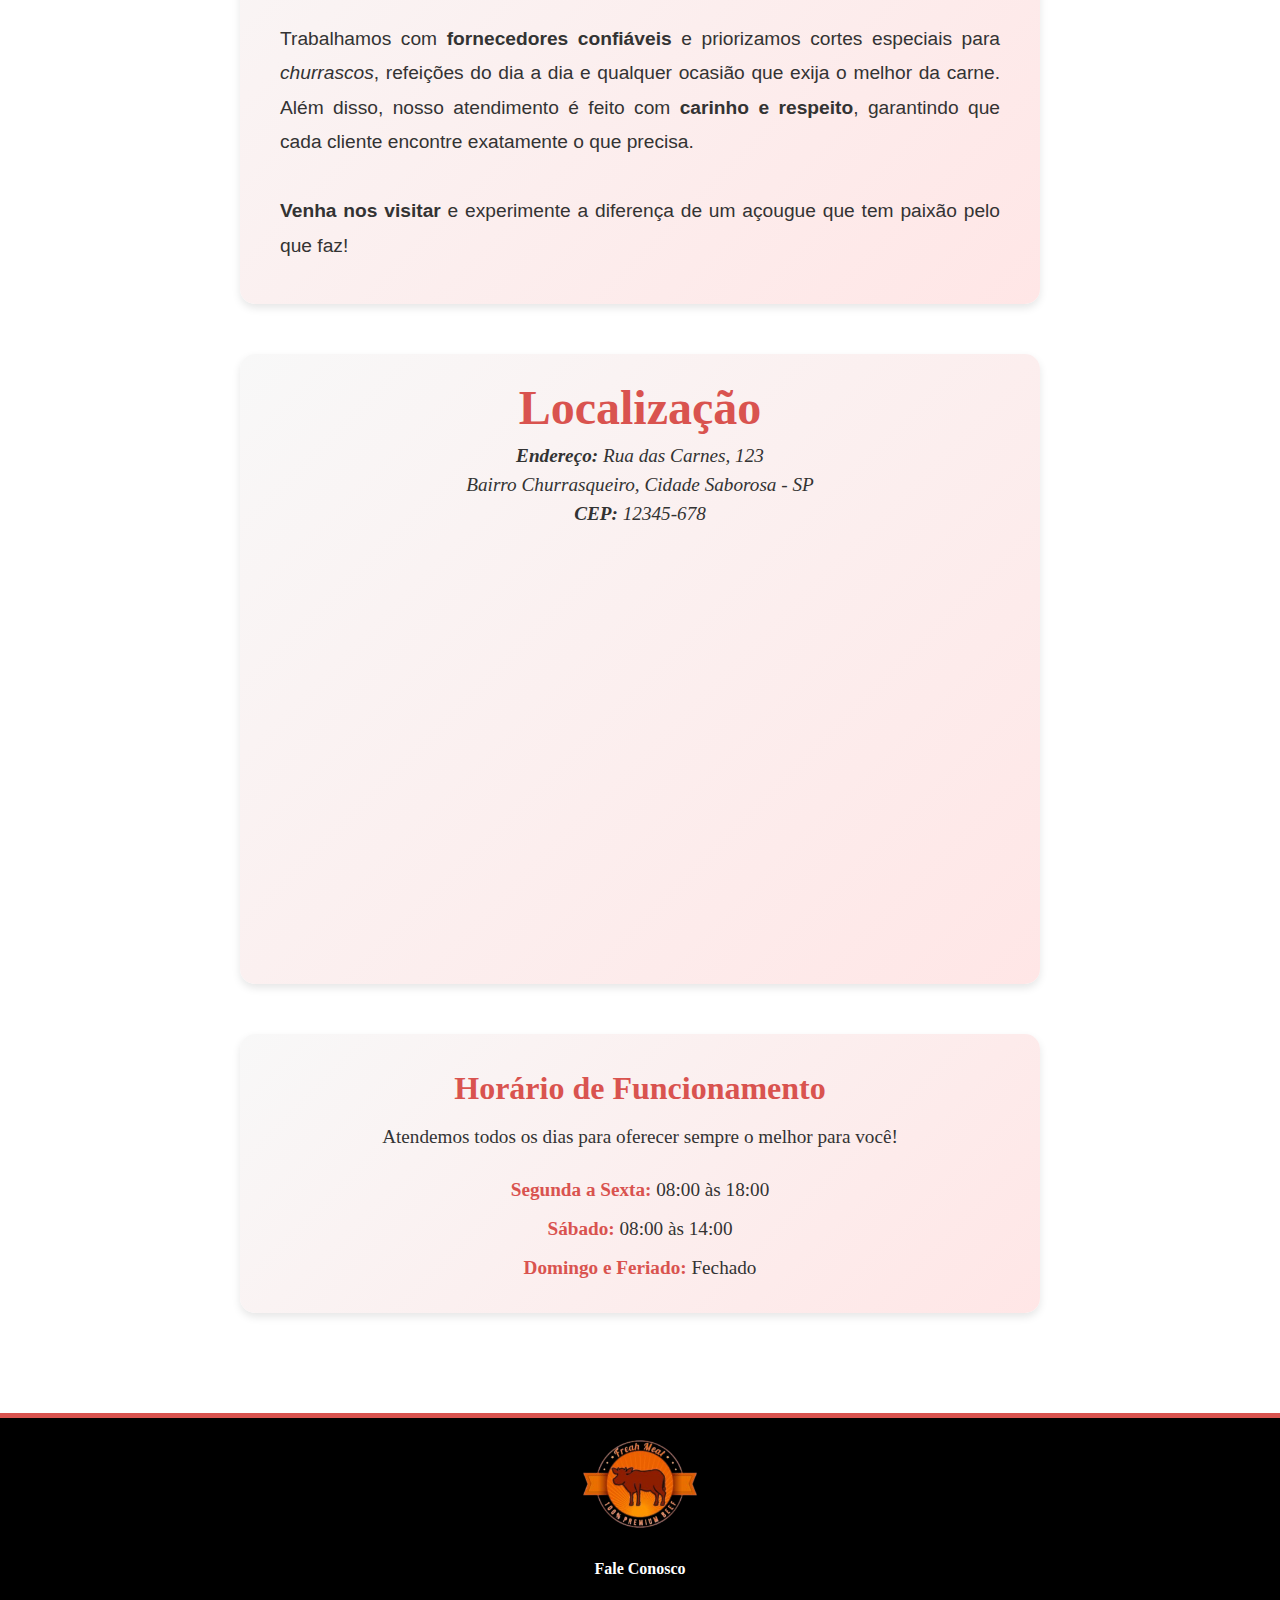
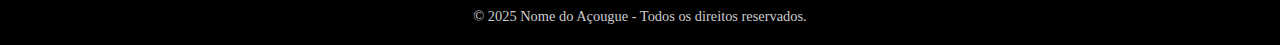
==== commit 749ed17f: "Update index.html" ====
--- a/index.html
+++ b/index.html
@@ -290,7 +290,7 @@
             <ul>
                 <li><strong>Segunda a Sexta:</strong> 08:00 às 18:00</li>
                 <li><strong>Sábado:</strong> 08:00 às 14:00</li>
-                <li><strong>Domingo:</strong> Fechado</li>
+                <li><strong>Domingo e Feriado:</strong> Fechado</li>
             </ul>
     </section> 
 
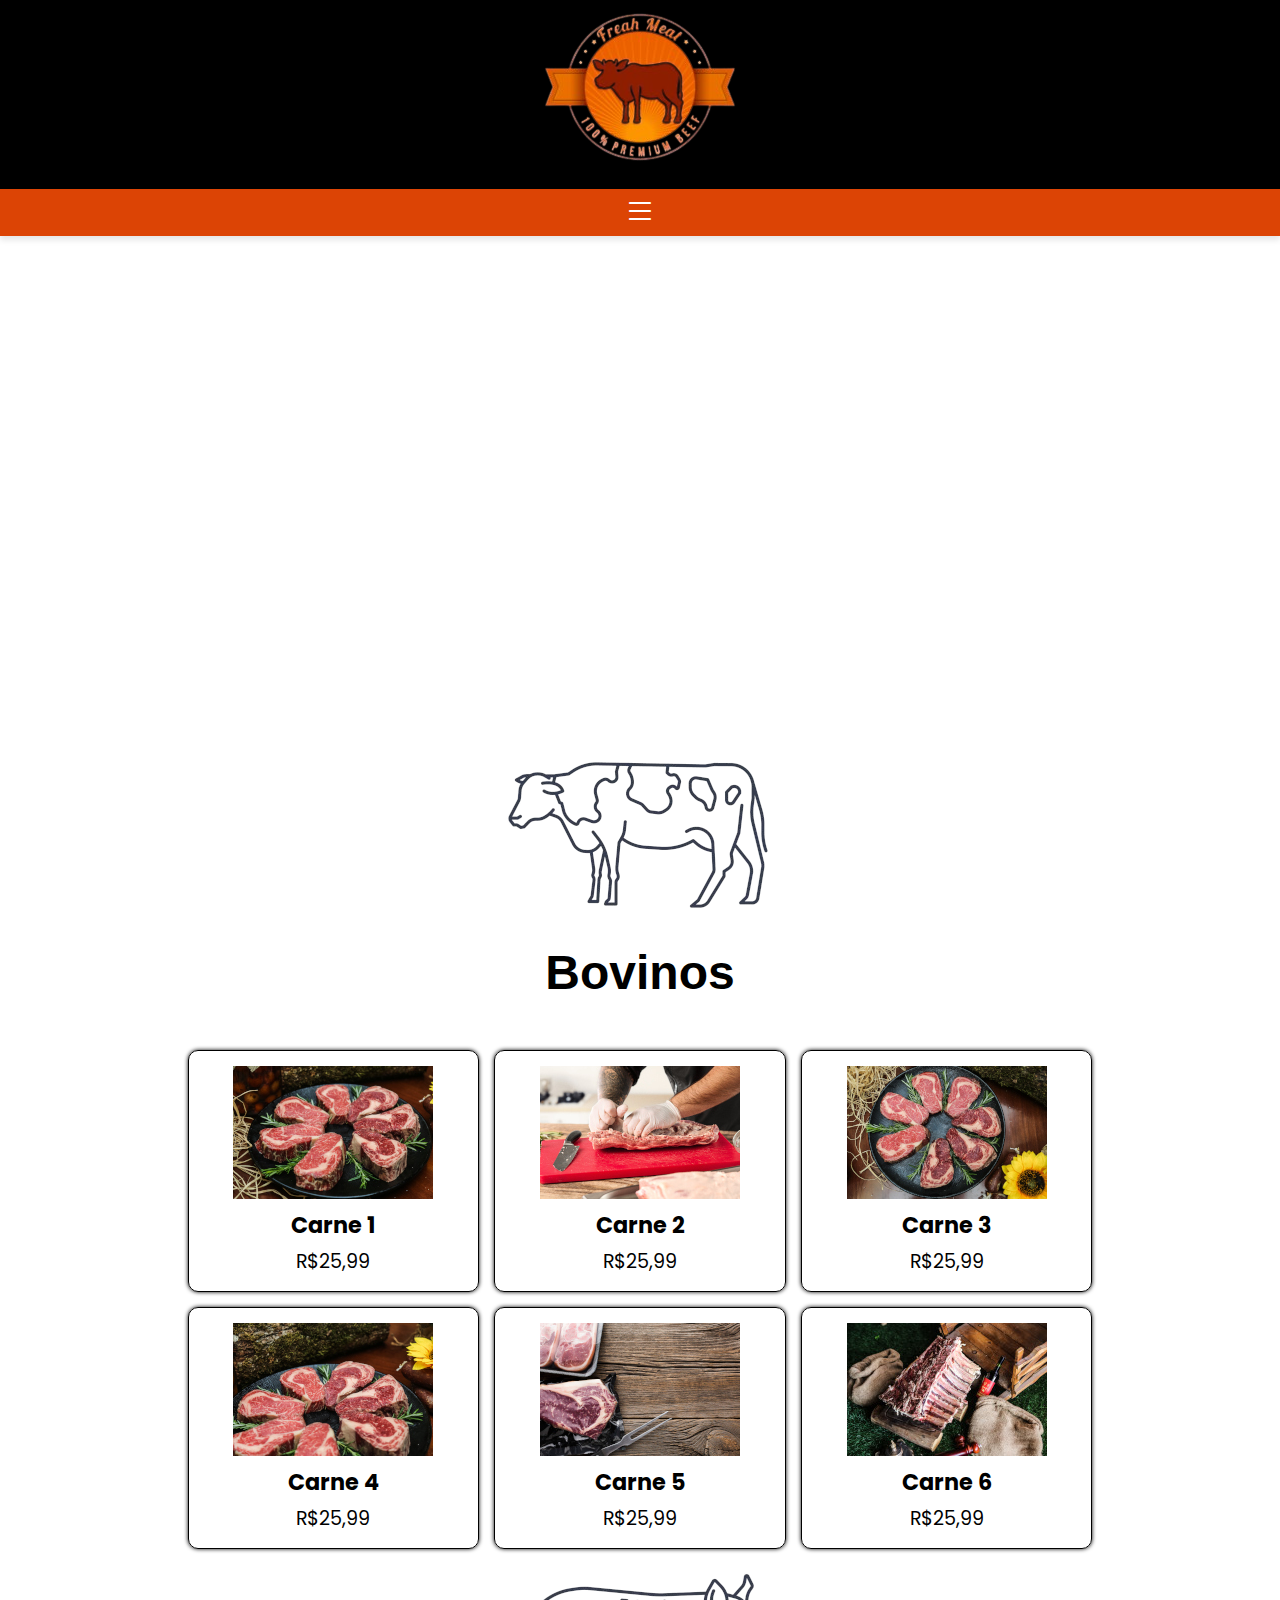
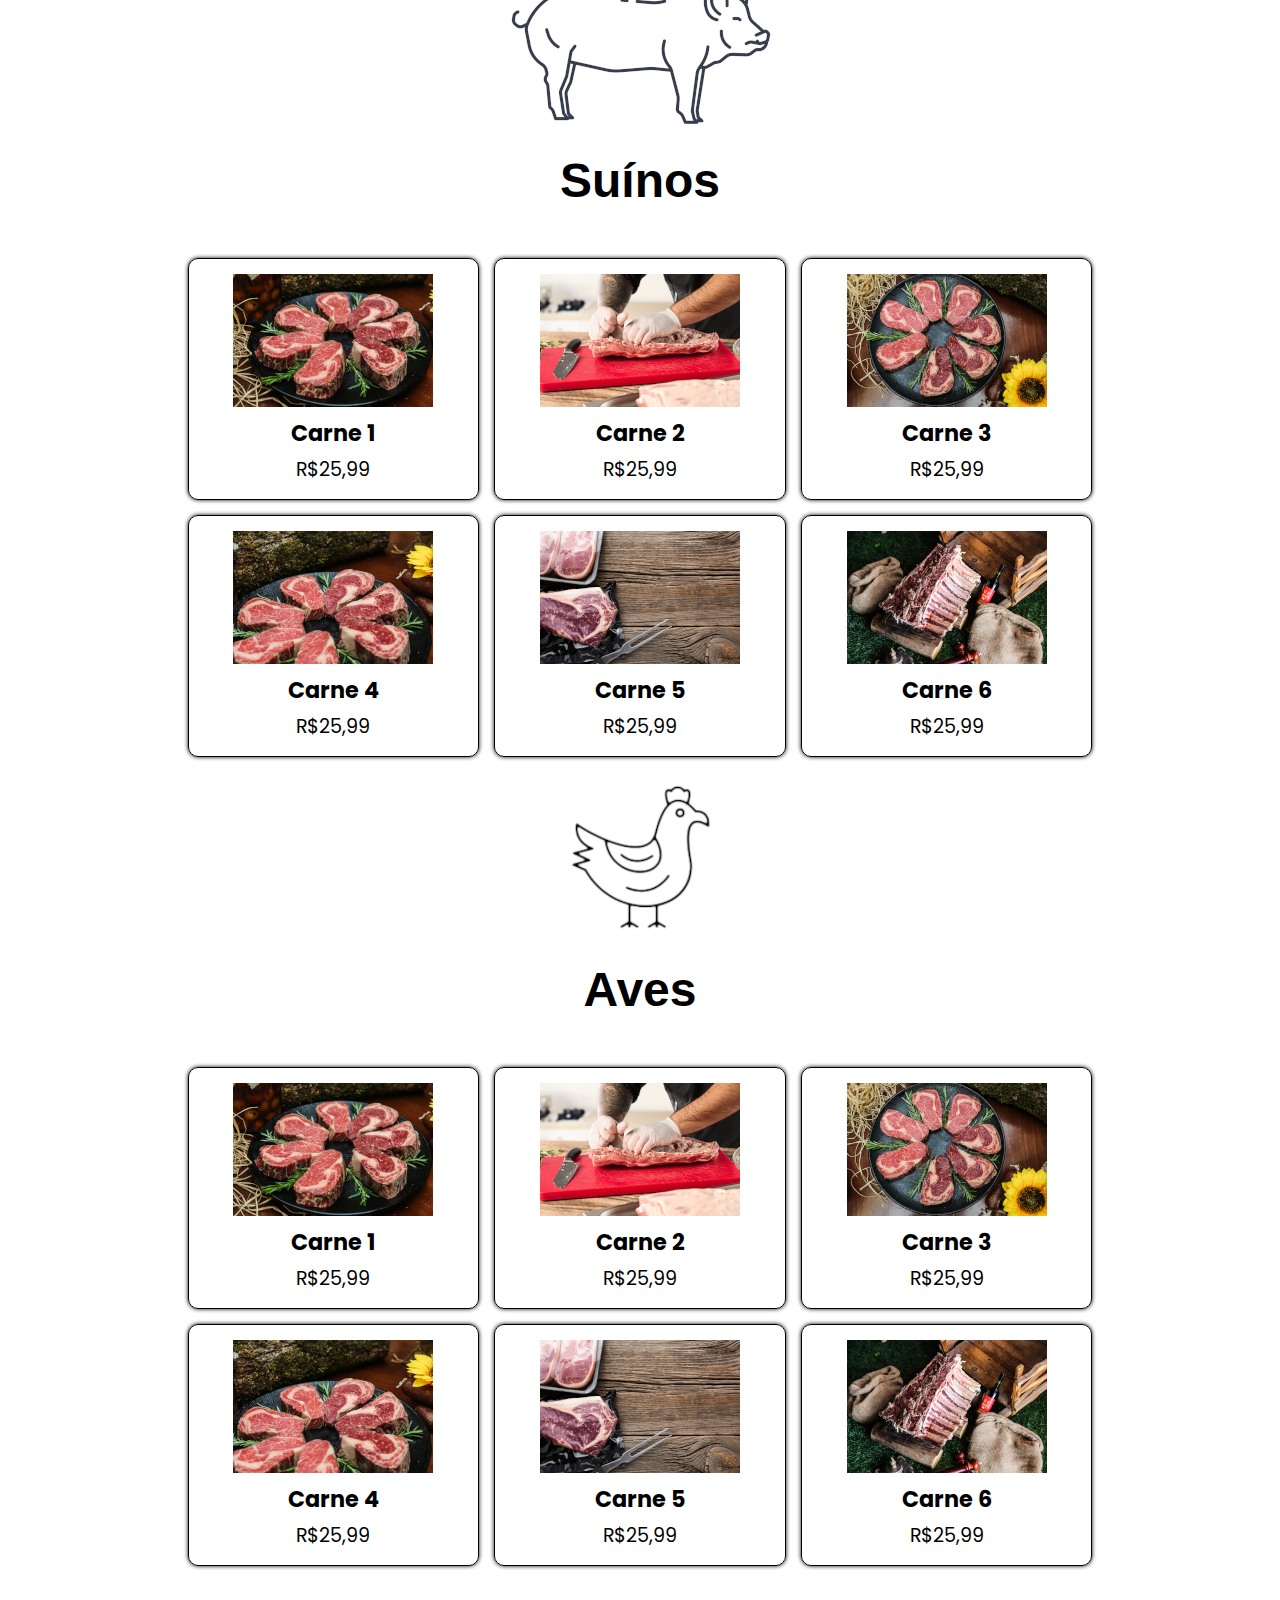
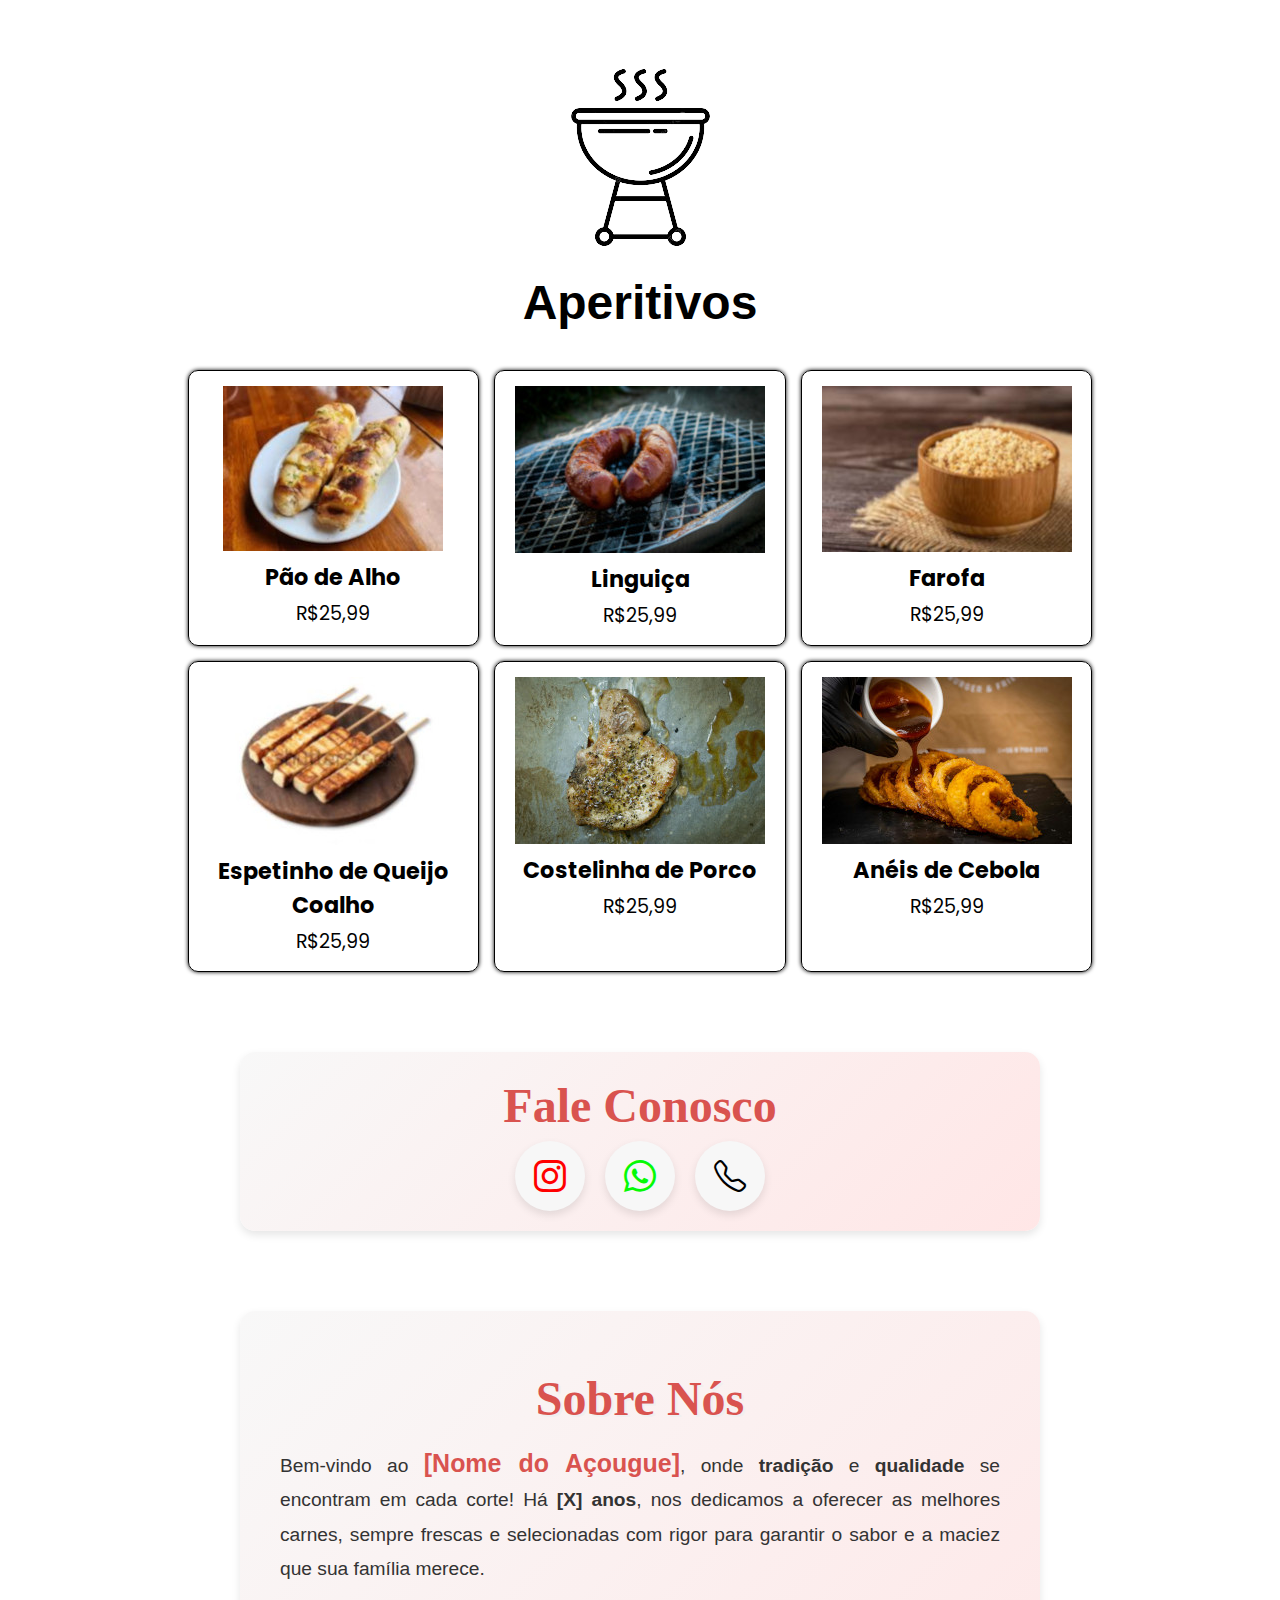
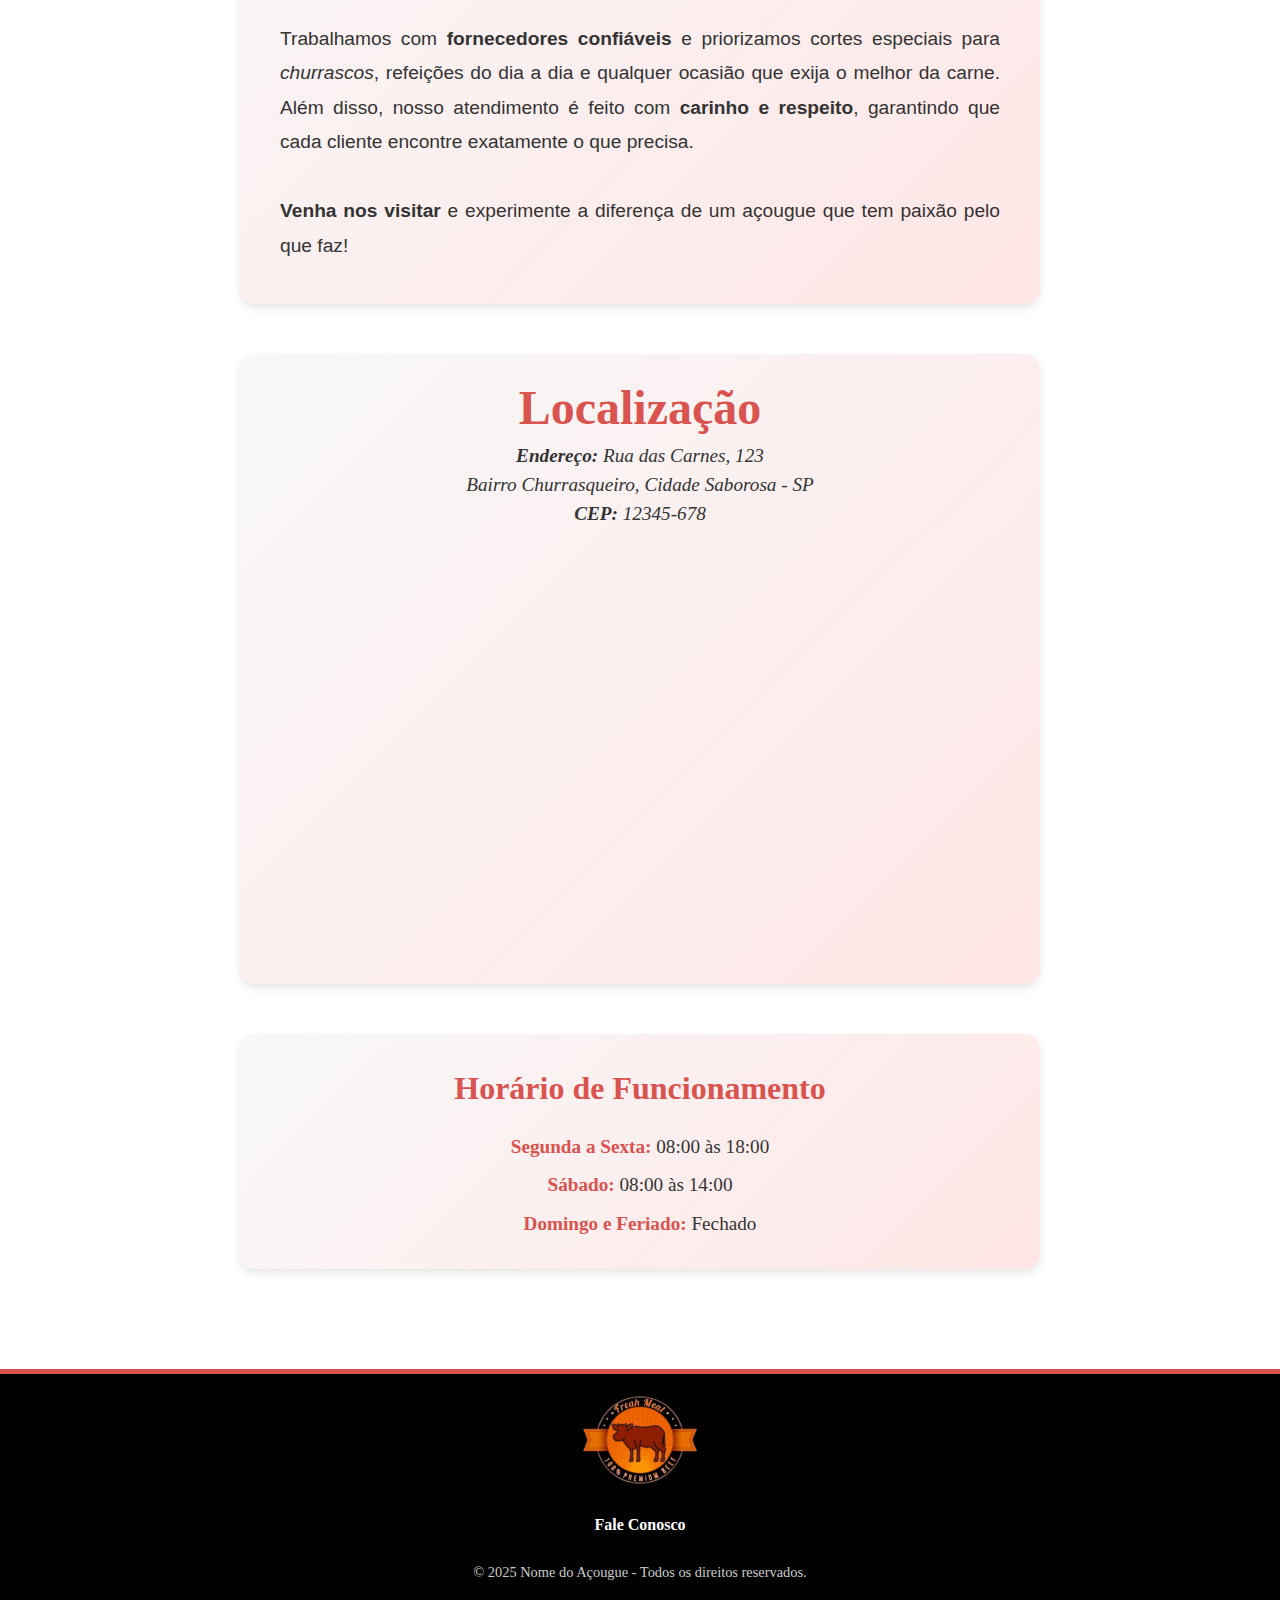
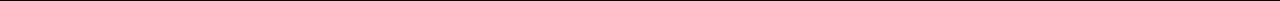
==== commit 981a79a0: "Update index.html" ====
--- a/index.html
+++ b/index.html
@@ -3,7 +3,7 @@
 <head>
     <meta charset="UTF-8">
     <meta name="viewport" content="width=device-width, initial-scale=1.0">
-    <title>Açougue</title>
+    <title>Carnes de Qualidade</title>
     <link rel="stylesheet" href="pag-principal.css">
     <script src="script.js"></script>
     <link rel="stylesheet" href="https://cdn.jsdelivr.net/npm/bootstrap-icons@1.11.3/font/bootstrap-icons.min.css">
@@ -286,7 +286,6 @@
 
     <section id="horario">
             <h1>Horário de Funcionamento</h1>
-            <p>Atendemos todos os dias para oferecer sempre o melhor para você!</p>
             <ul>
                 <li><strong>Segunda a Sexta:</strong> 08:00 às 18:00</li>
                 <li><strong>Sábado:</strong> 08:00 às 14:00</li>
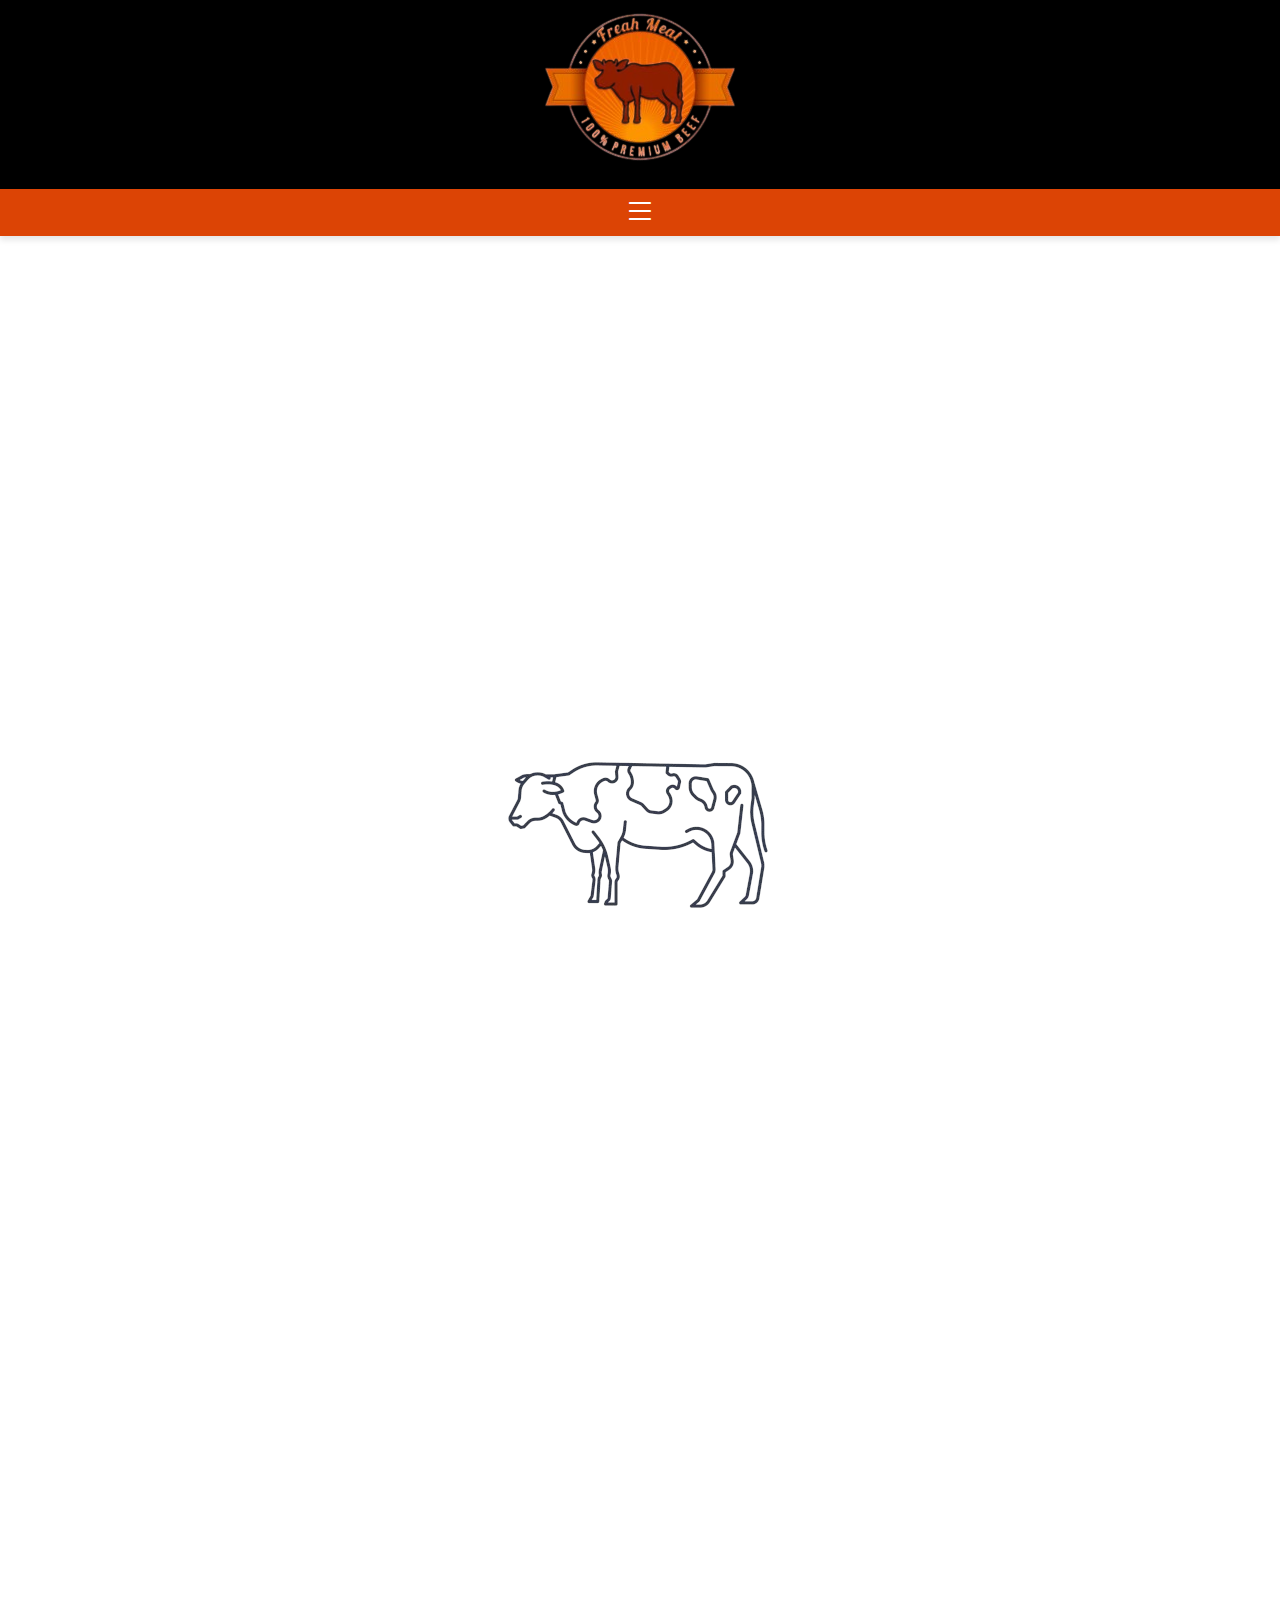
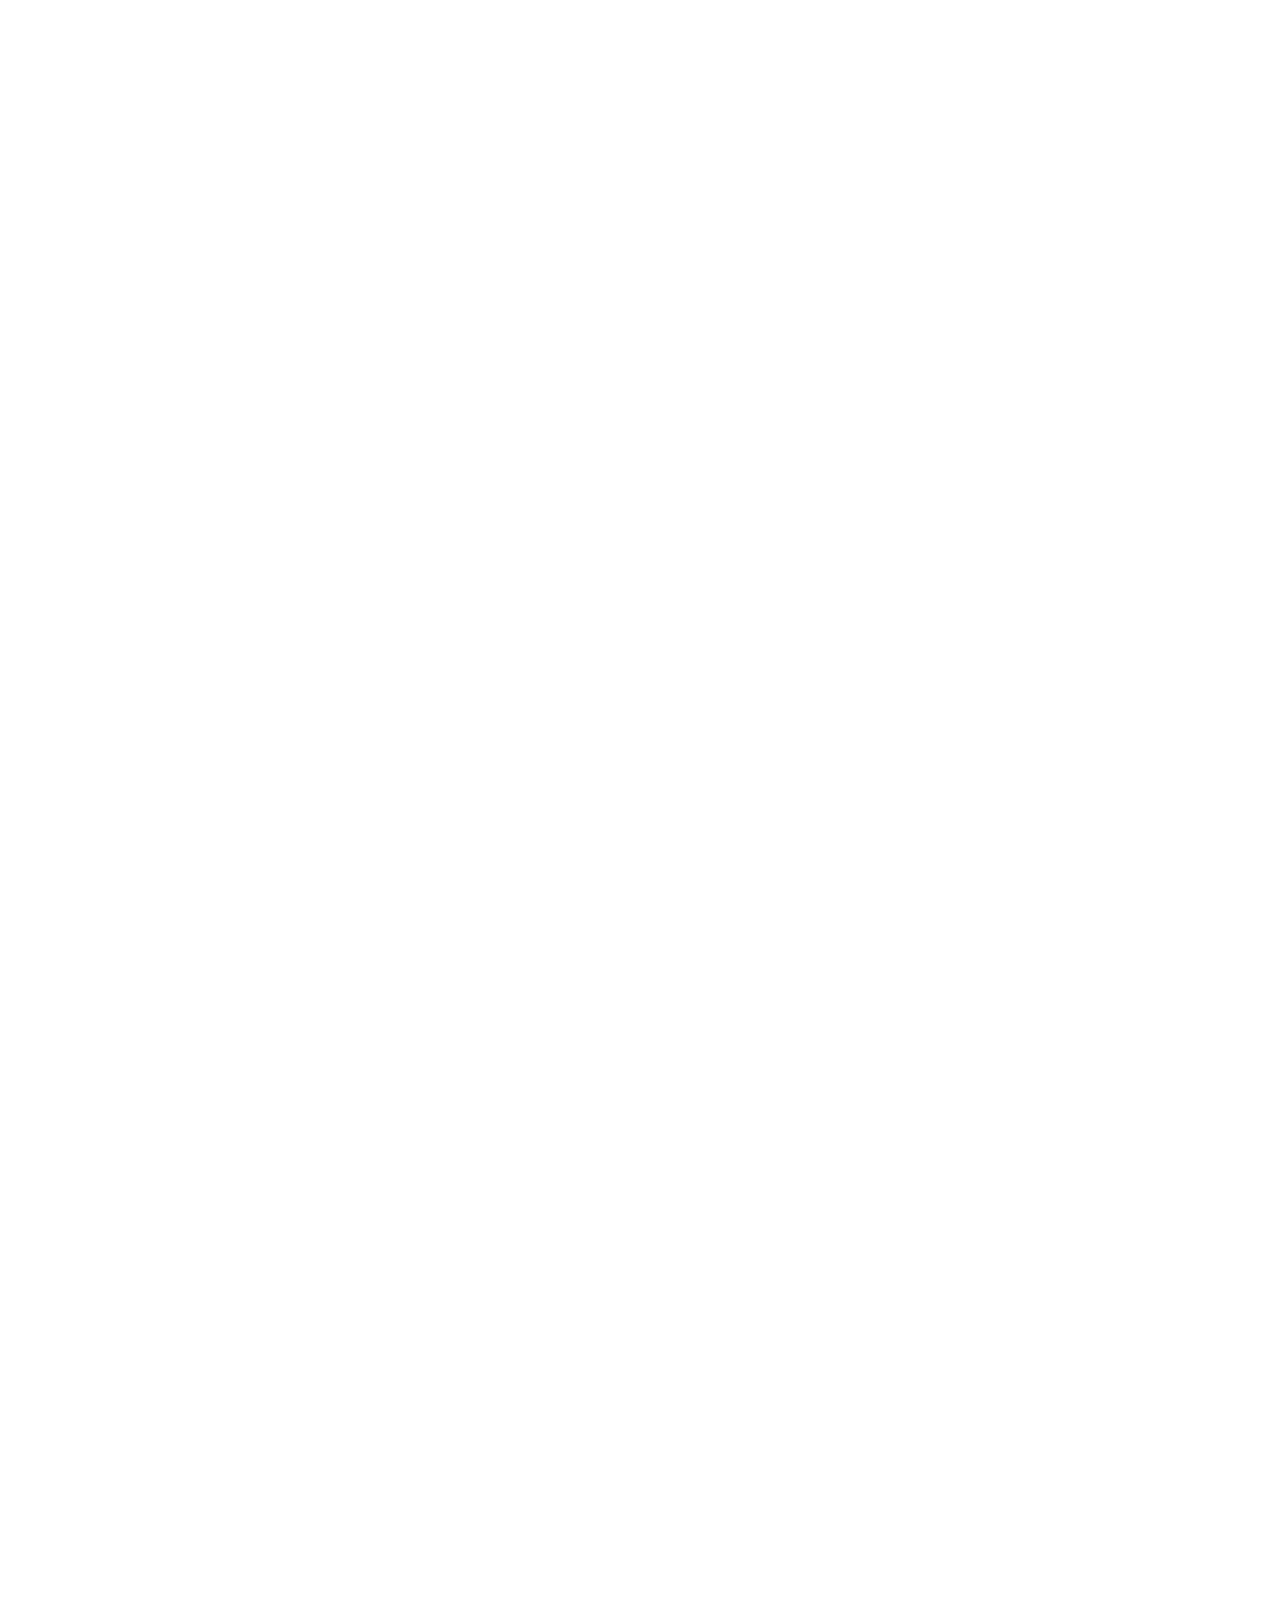
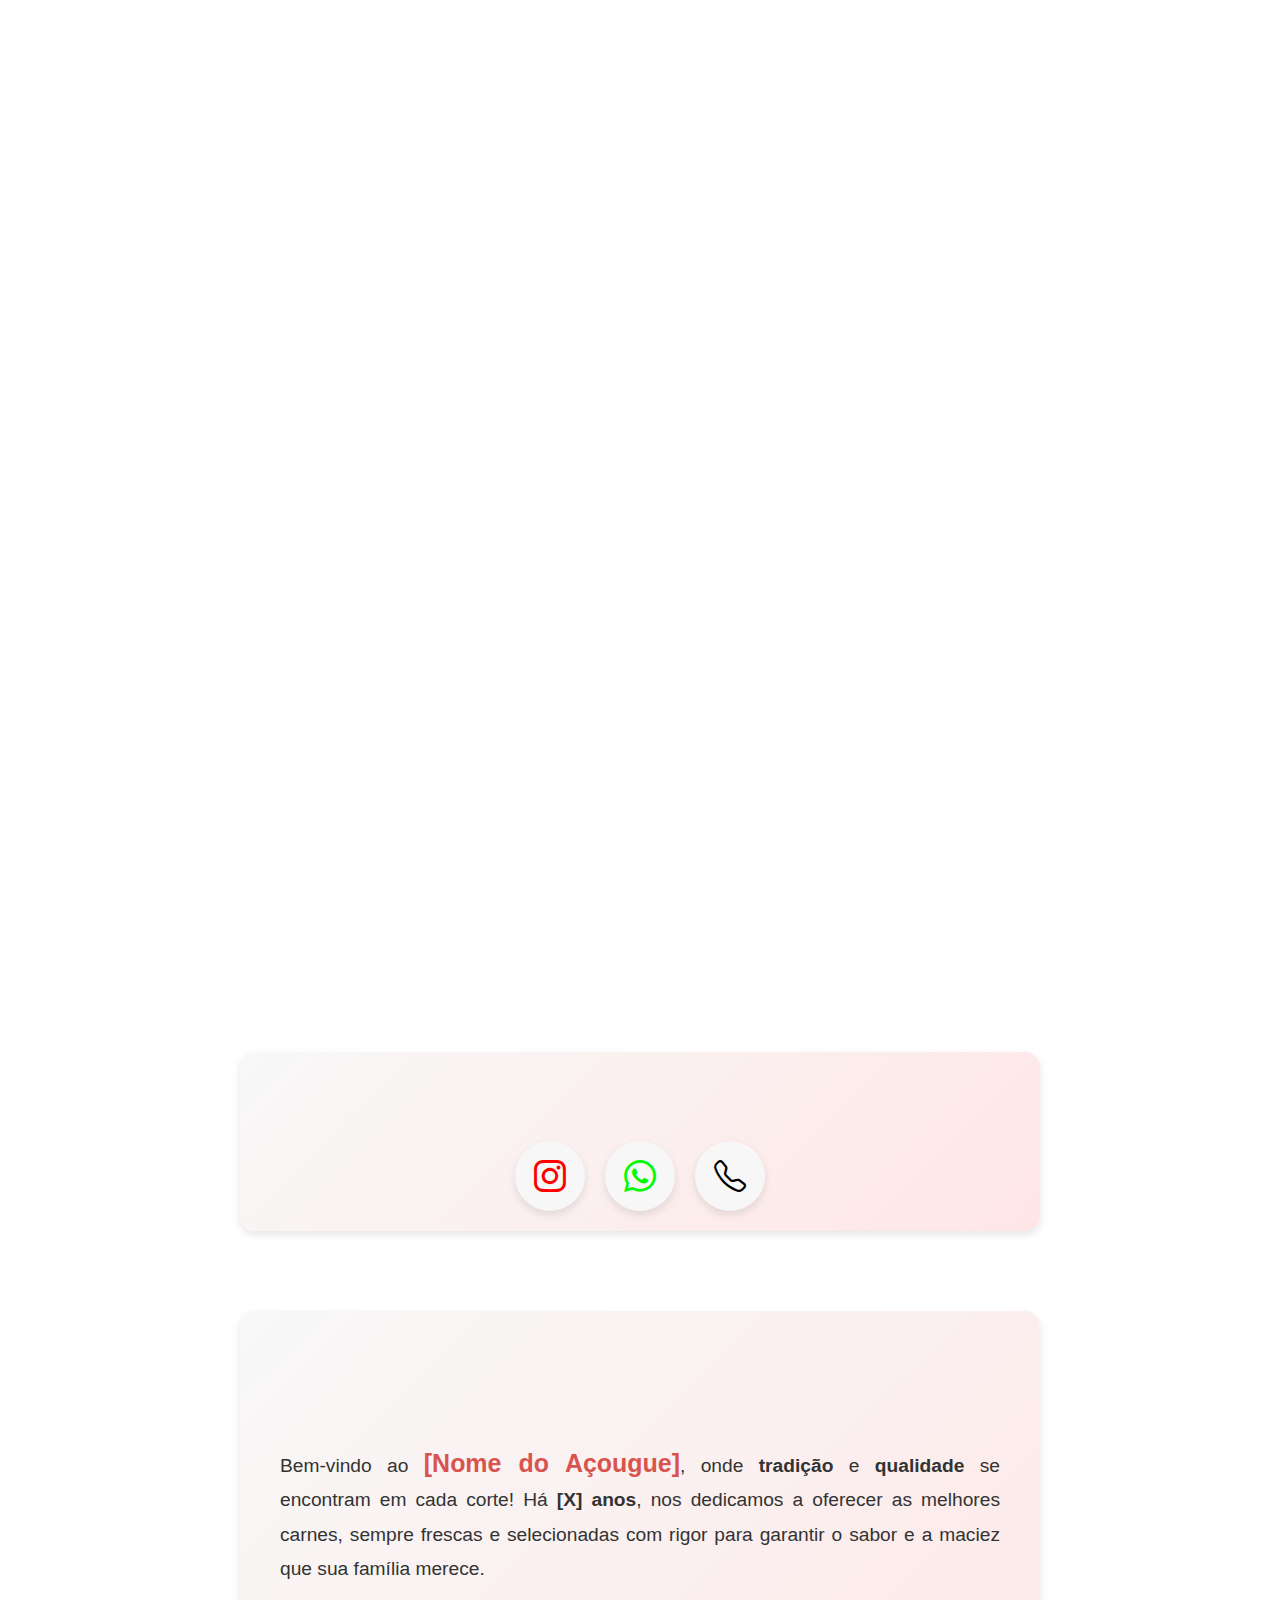
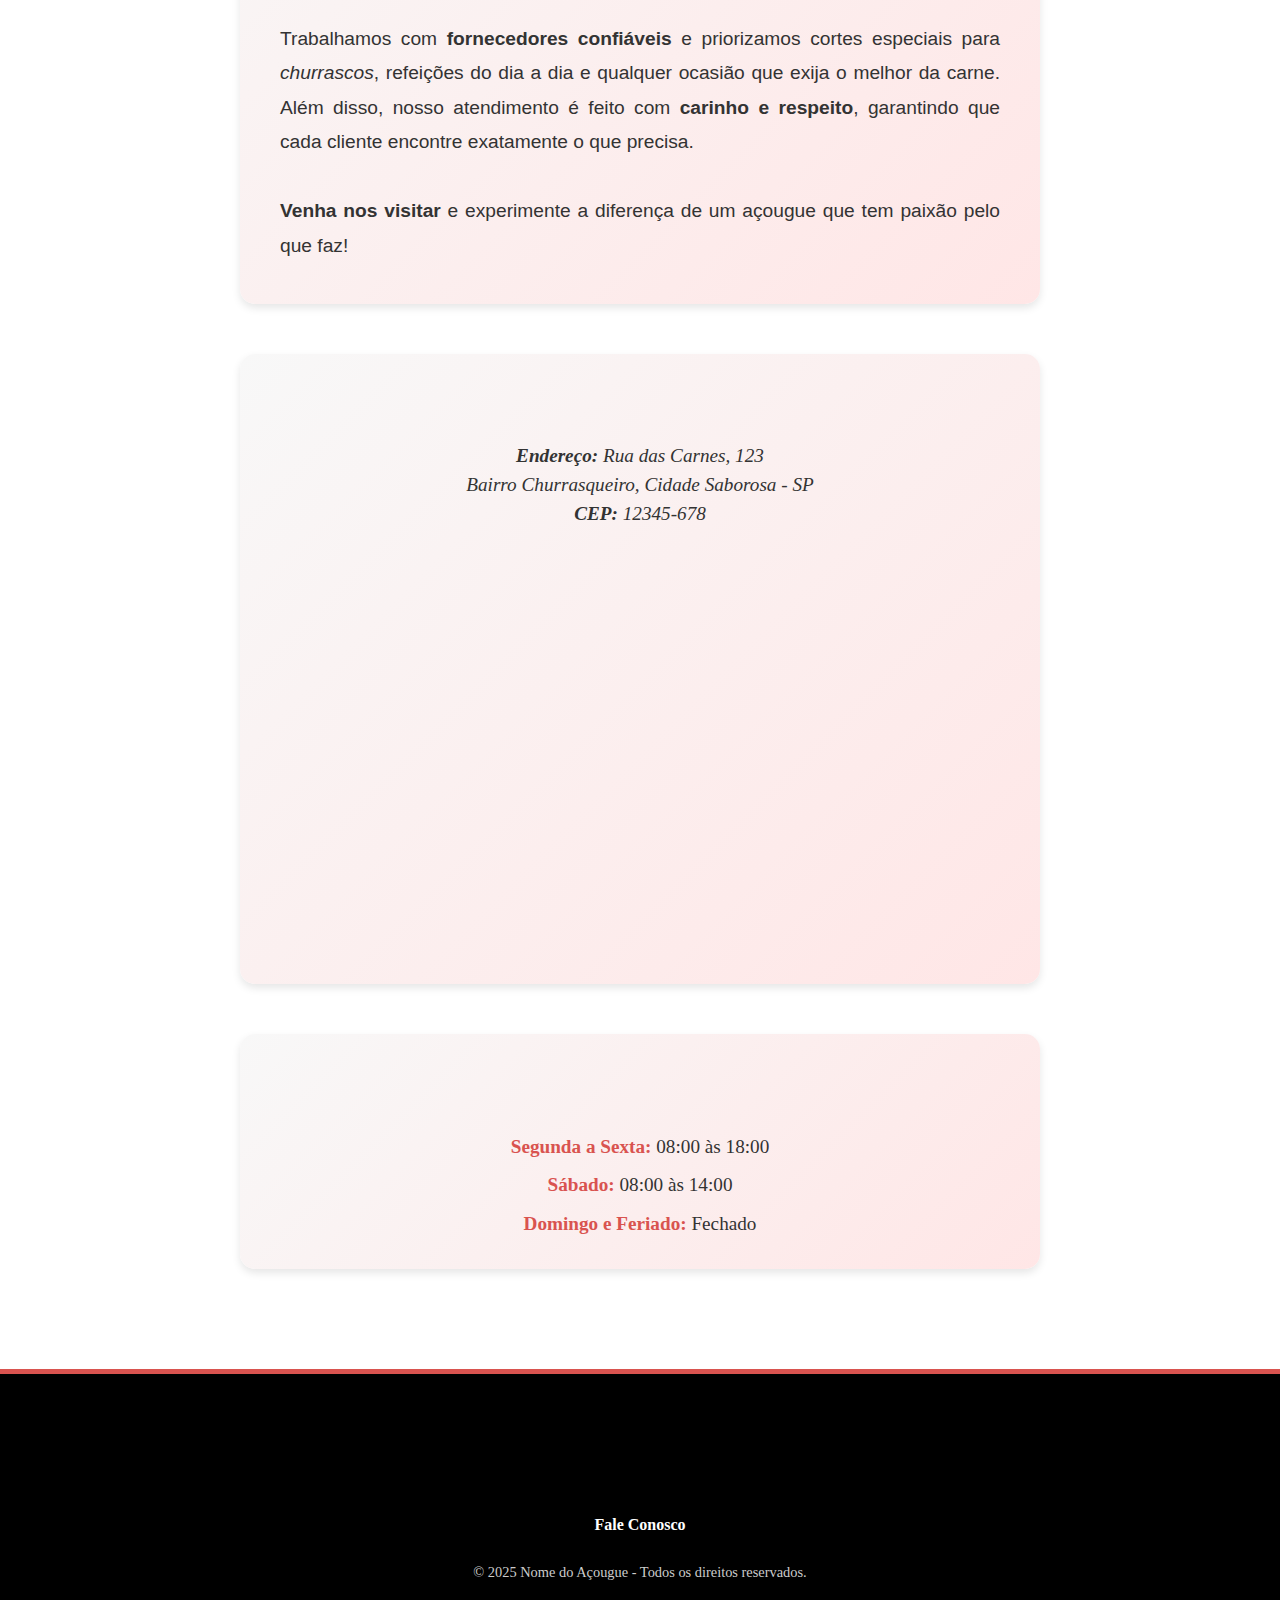
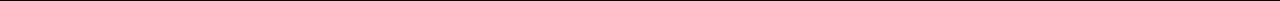
==== commit aff0ad58: "animações feitas" ====
--- a/index.html
+++ b/index.html
@@ -1,5 +1,6 @@
 <!DOCTYPE html>
 <html lang="pt-br">
+
 <head>
     <meta charset="UTF-8">
     <meta name="viewport" content="width=device-width, initial-scale=1.0">
@@ -9,9 +10,12 @@
     <link rel="stylesheet" href="https://cdn.jsdelivr.net/npm/bootstrap-icons@1.11.3/font/bootstrap-icons.min.css">
     <link rel="preconnect" href="https://fonts.googleapis.com">
     <link rel="preconnect" href="https://fonts.gstatic.com" crossorigin>
-    <link href="https://fonts.googleapis.com/css2?family=Poppins:ital,wght@0,100;0,200;0,300;0,400;0,500;0,600;0,700;0,800;0,900;1,100;1,200;1,300;1,400;1,500;1,600;1,700;1,800;1,900&display=swap" rel="stylesheet">
+    <link
+        href="https://fonts.googleapis.com/css2?family=Poppins:ital,wght@0,100;0,200;0,300;0,400;0,500;0,600;0,700;0,800;0,900;1,100;1,200;1,300;1,400;1,500;1,600;1,700;1,800;1,900&display=swap"
+        rel="stylesheet">
     <link rel="shortcut icon" href="favicon/favicon-32x32.png" type="image/x-icon">
 </head>
+
 <body>
 
     <header>
@@ -22,16 +26,16 @@
 
             <div class="parte-de-baixo">
                 <i id="botao-menu" class="bi bi-list" onclick="clicar()"></i>
-            <menu id="itens">
-                <ul>
-                    <li><a href="#carnes">Carnes de Todos os Tipos</a></li>
-                    <li><a href="#aperitivos">Aperitivos</a></li>
-                    <li><a href="#contatos">Contatos</a></li>
-                    <li><a href="#sobre-nos">Sobre Nós</a></li>
-                    <li><a href="#loc">Localização</a></li>
-                    <li><a href="#horario">Horário de Funcionamento</a></li>                    
-                </ul>
-            </menu>
+                <menu id="itens">
+                    <ul>
+                        <li><a href="#carnes">Carnes de Todos os Tipos</a></li>
+                        <li><a href="#aperitivos">Aperitivos</a></li>
+                        <li><a href="#contatos">Contatos</a></li>
+                        <li><a href="#sobre-nos">Sobre Nós</a></li>
+                        <li><a href="#loc">Localização</a></li>
+                        <li><a href="#horario">Horário de Funcionamento</a></li>
+                    </ul>
+                </menu>
             </div>
         </nav>
     </header>
@@ -42,8 +46,8 @@
 
         <p>
             <img src="pag-principal/img-carne-bovina-removebg-preview.png" alt="">
-            <h1>Bovinos</h1>
-             
+        <h1>Bovinos</h1>
+
         </p>
 
         <main class="cards">
@@ -88,7 +92,7 @@
 
         <p>
             <img src="pag-principal/img-carne-suina-removebg-preview.png" alt="">
-            <h1>Suínos</h1>
+        <h1>Suínos</h1>
         </p>
 
         <main class="cards">
@@ -133,7 +137,7 @@
 
         <p>
             <img src="pag-principal/img-carnes-aves-removebg-preview.png" alt="">
-            <h1>Aves</h1>
+        <h1>Aves</h1>
         </p>
 
         <main class="cards">
@@ -182,8 +186,8 @@
 
         <p>
             <img src="pag-principal/img-aperitivos/img-churrasqueira-removebg-preview.png" alt="">
-            <h1>Aperitivos</h1>
-             
+        <h1>Aperitivos</h1>
+
         </p>
 
         <main class="cards">
@@ -242,13 +246,13 @@
 
             <a href="https://wa.me/5511948266529" target="_blank" rel="external">
                 <li style="color: rgb(5, 250, 5);">
-                   <span class="icone"><i class="bi bi-whatsapp"></i></span>
+                    <span class="icone"><i class="bi bi-whatsapp"></i></span>
                 </li>
             </a>
 
             <a href="tel:+5511948266529">
                 <li style="color: black;">
-                   <span class="icone"><i class="bi bi-telephone"></i></span>
+                    <span class="icone"><i class="bi bi-telephone"></i></span>
                 </li>
             </a>
         </ul>
@@ -258,10 +262,16 @@
 
         <h1>Sobre Nós</h1>
         <p>
-            Bem-vindo ao <span class="destaque">[Nome do Açougue]</span>, onde <strong>tradição</strong> e <strong>qualidade</strong> se encontram em cada corte! Há <strong>[X] anos</strong>, nos dedicamos a oferecer as melhores carnes, sempre frescas e selecionadas com rigor para garantir o sabor e a maciez que sua família merece. <br><br>
-    
-            Trabalhamos com <strong>fornecedores confiáveis</strong> e priorizamos cortes especiais para <em>churrascos</em>, refeições do dia a dia e qualquer ocasião que exija o melhor da carne. Além disso, nosso atendimento é feito com <strong>carinho e respeito</strong>, garantindo que cada cliente encontre exatamente o que precisa. <br><br>
-            
+            Bem-vindo ao <span class="destaque">[Nome do Açougue]</span>, onde <strong>tradição</strong> e
+            <strong>qualidade</strong> se encontram em cada corte! Há <strong>[X] anos</strong>, nos dedicamos a
+            oferecer as melhores carnes, sempre frescas e selecionadas com rigor para garantir o sabor e a maciez que
+            sua família merece. <br><br>
+
+            Trabalhamos com <strong>fornecedores confiáveis</strong> e priorizamos cortes especiais para
+            <em>churrascos</em>, refeições do dia a dia e qualquer ocasião que exija o melhor da carne. Além disso,
+            nosso atendimento é feito com <strong>carinho e respeito</strong>, garantindo que cada cliente encontre
+            exatamente o que precisa. <br><br>
+
             <strong>Venha nos visitar</strong> e experimente a diferença de um açougue que tem paixão pelo que faz!
         </p>
 
@@ -269,29 +279,25 @@
 
     <section id="loc">
         <h1>Localização</h1>
-    <address>
-        <strong>Endereço:</strong> Rua das Carnes, 123<br>
-        Bairro Churrasqueiro, Cidade Saborosa - SP<br>
-        <strong>CEP:</strong> 12345-678
-    </address>
-    <iframe 
-        src="https://www.google.com/maps/embed?pb=!1m18!1m12!1m3!1d3153.8354345094993!2d-122.42155512381767!3d37.77854331531856!2m3!1f0!2f0!3f0!3m2!1i1024!2i768!4f13.1!3m3!1m2!1s0x80858064ef0e7d7b%3A0x3a0d31729f8d5cd0!2sExample+Location!5e0!3m2!1sen!2sbr!4v1618883942332!5m2!1sen!2sbr" 
-        width="600" 
-        height="450" 
-        style="border:0;" 
-        allowfullscreen="" 
-        loading="lazy">
-    </iframe>
+        <address>
+            <strong>Endereço:</strong> Rua das Carnes, 123<br>
+            Bairro Churrasqueiro, Cidade Saborosa - SP<br>
+            <strong>CEP:</strong> 12345-678
+        </address>
+        <iframe
+            src="https://www.google.com/maps/embed?pb=!1m18!1m12!1m3!1d3153.8354345094993!2d-122.42155512381767!3d37.77854331531856!2m3!1f0!2f0!3f0!3m2!1i1024!2i768!4f13.1!3m3!1m2!1s0x80858064ef0e7d7b%3A0x3a0d31729f8d5cd0!2sExample+Location!5e0!3m2!1sen!2sbr!4v1618883942332!5m2!1sen!2sbr"
+            width="600" height="450" style="border:0;" allowfullscreen="" loading="lazy">
+        </iframe>
     </section>
 
     <section id="horario">
-            <h1>Horário de Funcionamento</h1>
-            <ul>
-                <li><strong>Segunda a Sexta:</strong> 08:00 às 18:00</li>
-                <li><strong>Sábado:</strong> 08:00 às 14:00</li>
-                <li><strong>Domingo e Feriado:</strong> Fechado</li>
-            </ul>
-    </section> 
+        <h1>Horário de Funcionamento</h1>
+        <ul>
+            <li><strong>Segunda a Sexta:</strong> 08:00 às 18:00</li>
+            <li><strong>Sábado:</strong> 08:00 às 14:00</li>
+            <li><strong>Domingo e Feriado:</strong> Fechado</li>
+        </ul>
+    </section>
 
     <footer id="footer">
         <div class="footer-container">
@@ -303,6 +309,7 @@
         </div>
     </footer>
 
-
+    <script src="animacao-scroll.js"></script>
 </body>
+
 </html>--- a/pag-principal.css
+++ b/pag-principal.css
@@ -16,7 +16,7 @@
     box-shadow: 0 4px 6px rgba(0, 0, 0, 0.1);
 }
 
-header > nav > .parte-de-cima {
+header>nav>.parte-de-cima {
     display: flex;
 }
 
@@ -53,11 +53,11 @@
     max-height: 500px;
 }
 
-menu > ul {
+menu>ul {
     list-style-type: none;
 }
 
-menu > ul > li {
+menu>ul>li {
     display: block;
     padding: 10px;
     text-align: center;
@@ -70,12 +70,12 @@
     transition: transform 0.3s ease-in-out;
 }
 
-menu > ul > li > a {
+menu>ul>li>a {
     text-decoration: none;
     color: #383B49;
 }
 
-menu > ul > li:hover {
+menu>ul>li:hover {
     color: red;
     transform: scale(1.1);
 }
@@ -115,27 +115,30 @@
     display: flex;
     flex-wrap: wrap;
     justify-content: center;
-    gap: 15px; /* Espaçamento entre os cards */
-}
-
-main.cards > .card {
+    gap: 15px;
+    /* Espaçamento entre os cards */
+}
+
+main.cards>.card {
     border: 1px solid black;
     padding: 15px;
     border-radius: 10px;
     box-shadow: 0px 0px 4px black;
     flex-direction: column;
     text-align: center;
-    width: 100%; /* Padrão: Um abaixo do outro */
-    max-width: 300px; /* Define um tamanho máximo para os cards */
-}
-
-main.cards > .card > h3 {
+    width: 100%;
+    /* Padrão: Um abaixo do outro */
+    max-width: 300px;
+    /* Define um tamanho máximo para os cards */
+}
+
+main.cards>.card>h3 {
     font-size: 1.4em;
     margin: 5px 0px;
     font-family: "Poppins", sans-serif;
 }
 
-main.cards > .card > span {
+main.cards>.card>span {
     font-size: 1.2em;
     font-family: "Poppins", sans-serif;
 }
@@ -147,7 +150,7 @@
 
 #aperitivos p {
     margin: 20px auto;
-    
+
 }
 
 #aperitivos h1 {
@@ -168,15 +171,16 @@
     line-height: 1.8em;
 }
 
-#contatos > h1 {
+#contatos>h1 {
     text-align: center;
     font-size: 3em;
     margin-top: 20px;
     margin-bottom: 20px;
-    color: #d9534f; /* Cor do título */
-}
-
-#contatos > ul {
+    color: #d9534f;
+    /* Cor do título */
+}
+
+#contatos>ul {
     list-style: none;
     padding: 0;
     display: flex;
@@ -184,11 +188,11 @@
     gap: 20px;
 }
 
-#contatos > ul > a {
+#contatos>ul>a {
     text-decoration: none;
 }
 
-#contatos > ul > a > li {
+#contatos>ul>a>li {
     display: flex;
     align-items: center;
     justify-content: center;
@@ -200,14 +204,17 @@
     transition: transform 0.3s, background-color 0.3s;
 }
 
-#contatos > ul > a > li:hover {
-    transform: scale(1.1); /* Aumenta ao passar o mouse */
-    background-color: #eee; /* Cor de destaque */
-}
-
-#contatos > ul > a > li > .icone {
+#contatos>ul>a>li:hover {
+    transform: scale(1.1);
+    /* Aumenta ao passar o mouse */
+    background-color: #eee;
+    /* Cor de destaque */
+}
+
+#contatos>ul>a>li>.icone {
     font-size: 2em;
-    color: inherit; /* Herdar a cor do <li> */
+    color: inherit;
+    /* Herdar a cor do <li> */
 }
 
 #sobre-nos {
@@ -221,7 +228,7 @@
     font-family: Arial, sans-serif;
 }
 
-#sobre-nos > h1 {
+#sobre-nos>h1 {
     text-align: center;
     font-size: 3em;
     font-family: Georgia, serif;
@@ -231,7 +238,7 @@
     text-shadow: 2px 2px #f0f0f0;
 }
 
-#sobre-nos > p {
+#sobre-nos>p {
     font-size: 1.2em;
     line-height: 1.8em;
     text-align: justify;
@@ -256,15 +263,17 @@
     line-height: 1.8em;
 }
 
-#loc > h1 {
+#loc>h1 {
     text-align: center;
     font-size: 3em;
     margin-top: 20px;
     margin-bottom: 20px;
-    color: #d9534f; /* Mesma cor do título em Sobre Nós */
-}
-
-#loc > p, #loc > address {
+    color: #d9534f;
+    /* Mesma cor do título em Sobre Nós */
+}
+
+#loc>p,
+#loc>address {
     text-align: center;
     font-size: 1.2em;
     color: #333;
@@ -291,22 +300,23 @@
     line-height: 1.8em;
 }
 
-#horario > h1 {
+#horario>h1 {
     text-align: center;
     font-size: 2em;
     margin-top: 20px;
     margin-bottom: 20px;
-    color: #d9534f; /* Mesma cor do título em Sobre Nós */
-}
-
-#horario > p {
+    color: #d9534f;
+    /* Mesma cor do título em Sobre Nós */
+}
+
+#horario>p {
     text-align: center;
     font-size: 1.2em;
     color: #333;
     margin-bottom: 15px;
 }
 
-#horario > ul {
+#horario>ul {
     list-style: none;
     padding: 0;
     font-size: 1.2em;
@@ -314,38 +324,46 @@
     text-align: center;
 }
 
-#horario > ul > li {
+#horario>ul>li {
     margin: 10px 0;
 }
 
-#horario > ul > li strong {
-    color: #d9534f; /* Destaque para os dias */
+#horario>ul>li strong {
+    color: #d9534f;
+    /* Destaque para os dias */
 }
 
 #footer {
-    background-color: #000; /* Fundo preto */
-    color: #fff; /* Texto branco */
+    background-color: #000;
+    /* Fundo preto */
+    color: #fff;
+    /* Texto branco */
     padding: 20px 0;
     text-align: center;
-    border-top: 5px solid #d9534f; /* Barra superior vermelha */
-    width: 100%; /* Ocupa toda a largura da tela */
+    border-top: 5px solid #d9534f;
+    /* Barra superior vermelha */
+    width: 100%;
+    /* Ocupa toda a largura da tela */
     position: relative;
     bottom: 0;
     margin-top: 100px;
 }
 
 .footer-container {
-    max-width: 1200px; /* Limita o conteúdo no centro */
+    max-width: 1200px;
+    /* Limita o conteúdo no centro */
     margin: 0 auto;
     display: flex;
     flex-direction: column;
     align-items: center;
     gap: 20px;
-    padding: 0 15px; /* Espaçamento lateral para telas menores */
+    padding: 0 15px;
+    /* Espaçamento lateral para telas menores */
 }
 
 .footer-logo {
-    width: 120px; /* Tamanho da logo */
+    width: 120px;
+    /* Tamanho da logo */
     height: auto;
     margin-bottom: 10px;
 }
@@ -355,8 +373,10 @@
     padding: 0;
     display: flex;
     gap: 20px;
-    flex-wrap: wrap; /* Permite quebrar para a próxima linha em telas pequenas */
-    justify-content: center; /* Centraliza o menu */
+    flex-wrap: wrap;
+    /* Permite quebrar para a próxima linha em telas pequenas */
+    justify-content: center;
+    /* Centraliza o menu */
 }
 
 .footer-menu li {
@@ -364,7 +384,8 @@
 }
 
 .footer-menu a {
-    color: #fff; /* Texto branco */
+    color: #fff;
+    /* Texto branco */
     text-decoration: none;
     font-size: 1em;
     font-weight: bold;
@@ -372,47 +393,88 @@
 }
 
 .footer-menu a:hover {
-    color: #d9534f; /* Texto vermelho ao passar o mouse */
+    color: #d9534f;
+    /* Texto vermelho ao passar o mouse */
 }
 
 #footer p {
     font-size: 0.9em;
-    color: #ccc; /* Texto cinza claro */
+    color: #ccc;
+    /* Texto cinza claro */
     margin-top: 10px;
+}
+
+h1 {
+    opacity: 0;
+    transform: translateY(-100px);
+    transition: opacity 0.7s ease-out, transform 0.7s ease-out;
+}
+
+.show {
+    opacity: 1;
+    transform: translateY(0);
+}
+
+.card {
+    opacity: 0;
+    transform: translateY(-100px);
+    transition: opacity 0.7s ease-out, transform 0.7s ease-out;
+}
+
+.show-dois {
+    opacity: 1;
+    transform: translateY(0);
+}
+
+img {
+    opacity: 0;
+    transform: translateY(-100px);
+    transition: opacity 0.7s ease-out, transform 0.7s ease-out;
+}
+
+.show-tres {
+    opacity: 1;
+    transform: translateY(0);
 }
 
 /* Responsividade para telas menores */
 @media (max-width: 768px) {
     .footer-logo {
-        width: 100px; /* Reduz o tamanho da logo */
+        width: 100px;
+        /* Reduz o tamanho da logo */
     }
 
     .footer-menu {
-        gap: 15px; /* Menor espaço entre itens */
+        gap: 15px;
+        /* Menor espaço entre itens */
     }
 
     .footer-menu a {
-        font-size: 0.9em; /* Texto um pouco menor */
+        font-size: 0.9em;
+        /* Texto um pouco menor */
     }
 }
 
 
 
 @media (min-width: 768px) and (max-width: 1024px) {
-    main.cards > .card {
-        width: calc(50% - 15px); /* 2 por linha */
+    main.cards>.card {
+        width: calc(50% - 15px);
+        /* 2 por linha */
     }
 }
 
 /* Para notebooks e TVs (acima de 1024px) */
 @media (min-width: 1025px) {
     main.cards {
-        max-width: 920px; /* Limita o tamanho total do contêiner */
-        margin: 0 auto; /* Centraliza os cards na tela */
-    }
-
-    main.cards > .card {
-        width: calc(33.33% - 15px); /* 3 por linha */
-    }
-}
-
+        max-width: 920px;
+        /* Limita o tamanho total do contêiner */
+        margin: 0 auto;
+        /* Centraliza os cards na tela */
+    }
+
+    main.cards>.card {
+        width: calc(33.33% - 15px);
+        /* 3 por linha */
+    }
+}